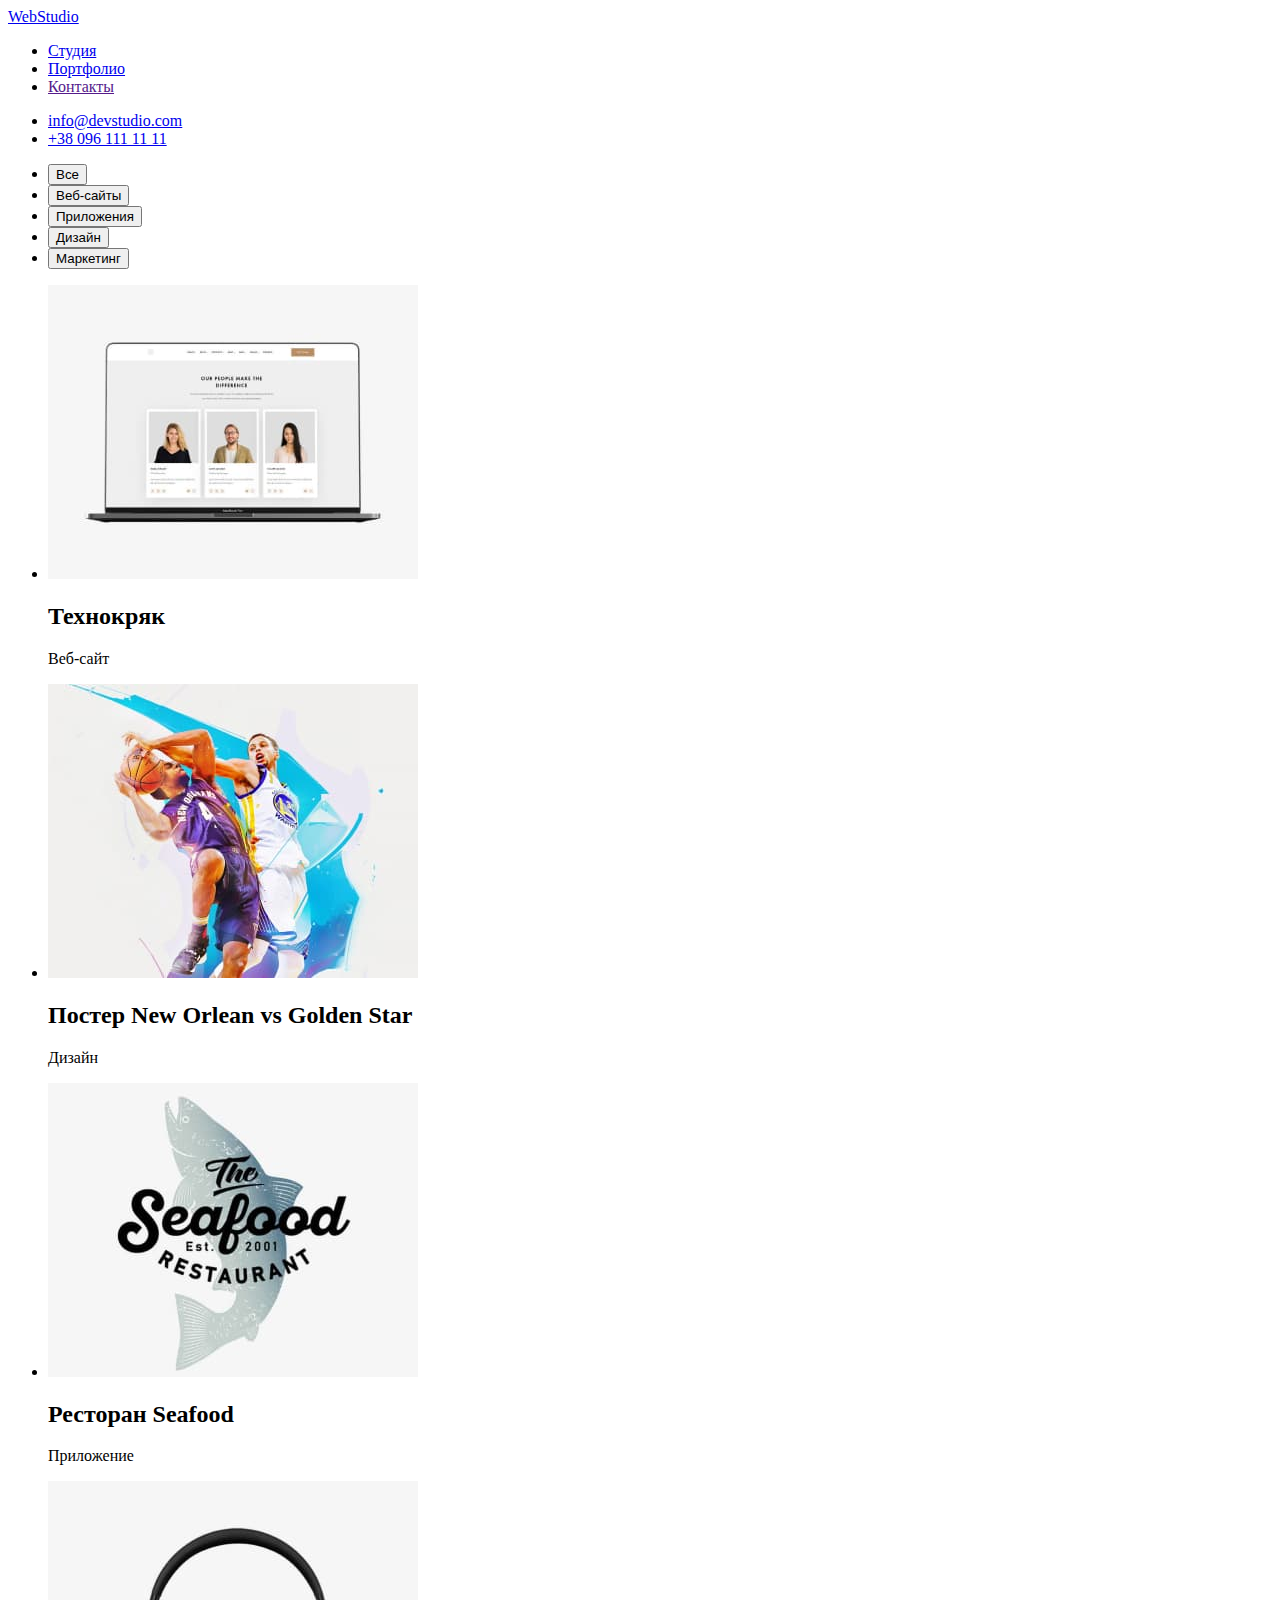
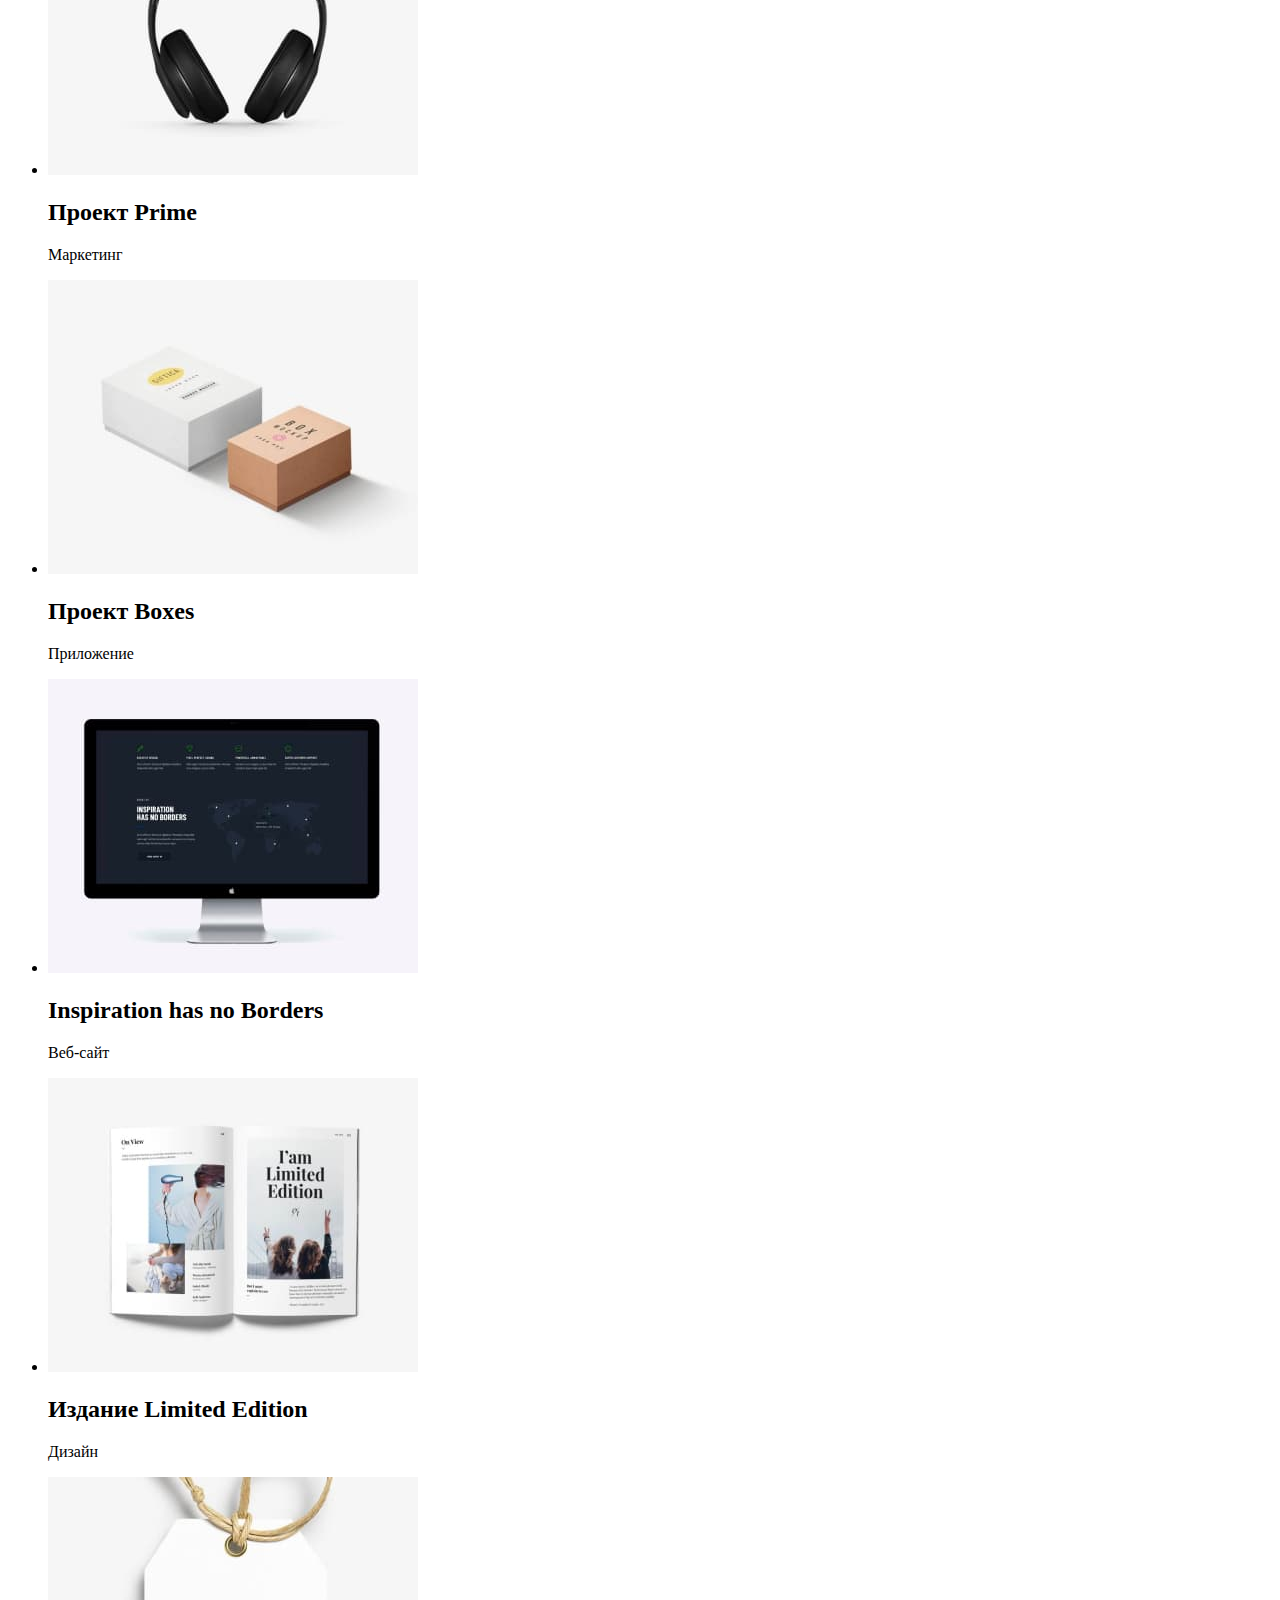
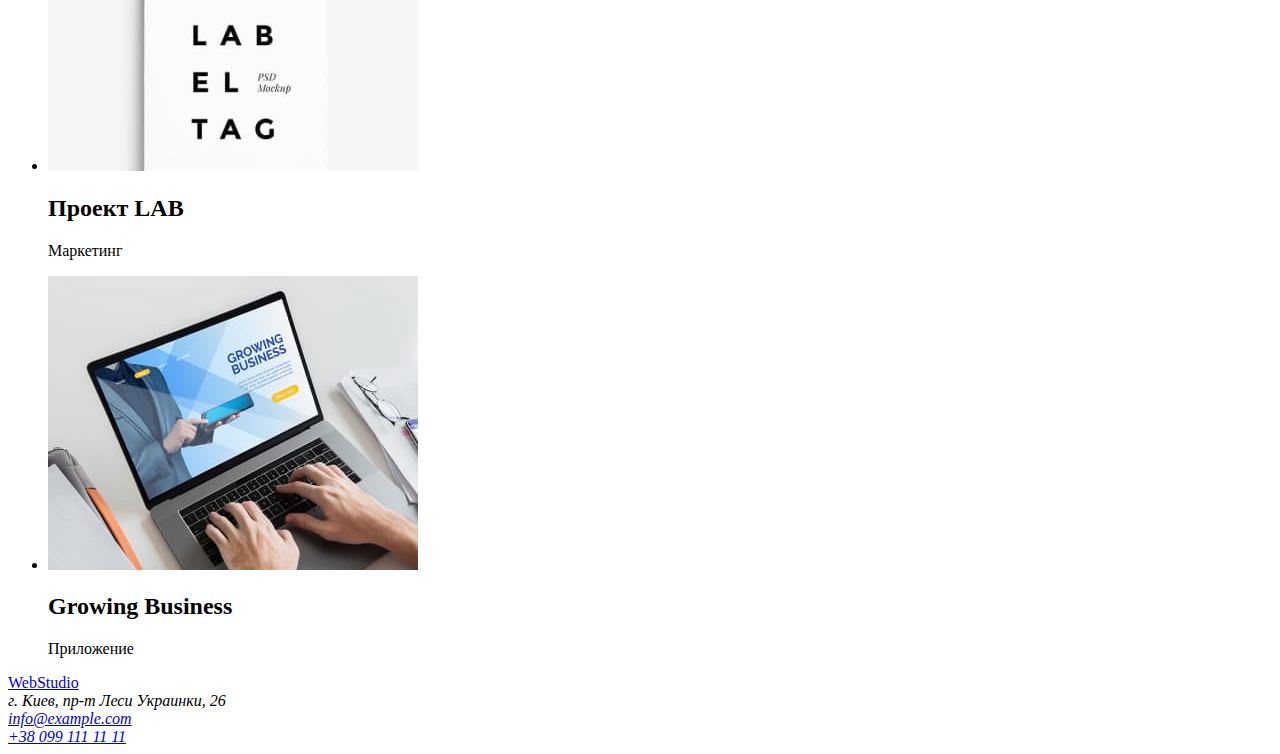
==== portfolio.html @ 01a1cd1b "Create portfolio.html" ====
<!DOCTYPE html>
<html lang="en">
<head>
    <meta charset="UTF-8">
    <meta http-equiv="X-UA-Compatible" content="IE=edge">
    <meta name="viewport" content="width=device-width, initial-scale=1.0">
    <title>Document</title>
</head>
<body>
    <!-- Хедер -->
    <header>
        <nav>
            <a href="./index.html" lang="en">WebStudio</a>
            <ul>
                <li><a href="./index.html">Студия</a></li>
                <li><a href="./portfolio.html">Портфолио</a></li>
                <li><a href="">Контакты</a></li>
            </ul>
        </nav>
        <ul>
            <li><a href="mailto:info@example.com" lang="en">info@devstudio.com</a></li>
            <li><a href="tel:+380991111111">+38 096 111 11 11</a></li>
        </ul>
    </header>
    <!-- мейн -->
    <main>
        <section>

            <h1 hidden>Варианты работ</h1>

            <ul>
                <li><button type="button">Все</button></li>
                <li><button type="button">Веб-сайты</button></li>
                <li><button type="button">Приложения</button></li>
                <li><button type="button">Дизайн</button></li>
                <li><button type="button">Маркетинг</button></li>
            </ul>

            <!-- таблица с вариантами работ -->

            <ul>
                <li>
                    <img src="./images/techkryak.jpg" alt="Ноутбук с этим открытым веб-сайтом">
                    <h2>Технокряк</h2>
                    <p>Веб-сайт</p>
                </li>
                <li>
                    <img src="./images/new-orlean.jpg" alt="постер с баскитболистами">
                    <h2>Постер New Orlean vs Golden Star</h2>
                    <p>Дизайн</p>
                </li>
                <li>
                    <img src="./images/seafood.jpg" alt="Логотип ресторана с рыбой">
                    <h2>Ресторан Seafood</h2>
                    <p>Приложение</p>
                </li>
                <li>
                    <img src="./images/prime.jpg" alt="Наушники">
                    <h2>Проект Prime</h2>
                    <p>Маркетинг</p>
                </li>
                <li>
                    <img src="./images/boxes.jpg" alt="Коробки">
                    <h2>Проект Boxes</h2>
                    <p>Приложение</p>
                </li>
                <li>
                    <img src="./images/no-borders.jpg" alt="Монитор с этим открытым веб-сайтом">
                    <h2>Inspiration has no Borders</h2>
                    <p>Веб-сайт</p>
                </li>
                <li>
                    <img src="./images/limited-edition.jpg" alt="Открытая книга">
                    <h2>Издание Limited Edition</h2>
                    <p>Дизайн</p>
                </li>
                <li>
                    <img src="./images/lab.jpg" alt="Товарная бирка с логотипом компании">
                    <h2>Проект LAB</h2>
                    <p>Маркетинг</p>
                </li>
                <li>
                    <img src="./images/growing-business.jpg" alt="Ноутбук с этим открытым приложением">
                    <h2>Growing Business</h2>
                    <p>Приложение</p>
                </li>
            </ul>

        </section>

    </main>
      
    <!--Футер-->

    <footer>
        <a href="./index.html" lang="en">WebStudio</a>

        <address>
            г. Киев, пр-т Леси Украинки, 26 <br> 
            <a href="mailto:info@example.com">info@example.com</a> <br>
            <a href="tel:+380991111111">+38 099 111 11 11</a>  
        </address>

    </footer>
</body>
</html>
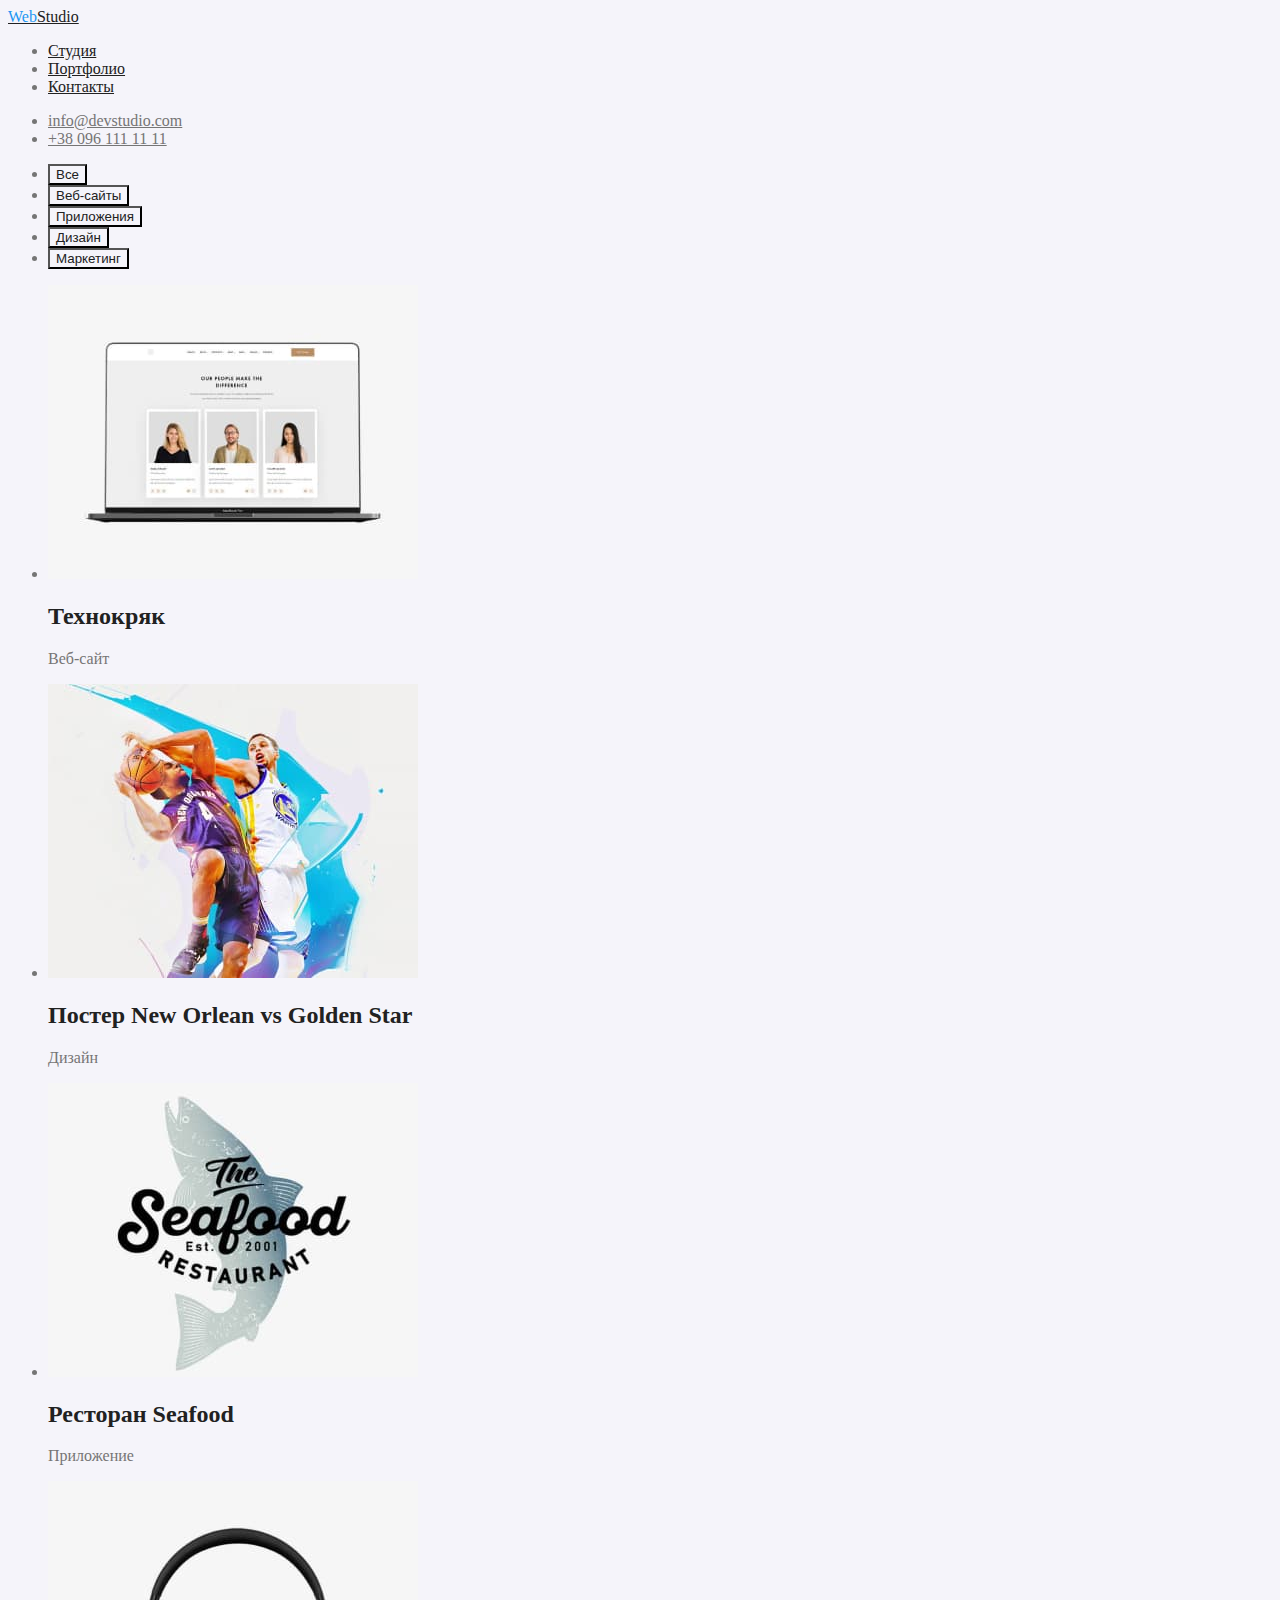
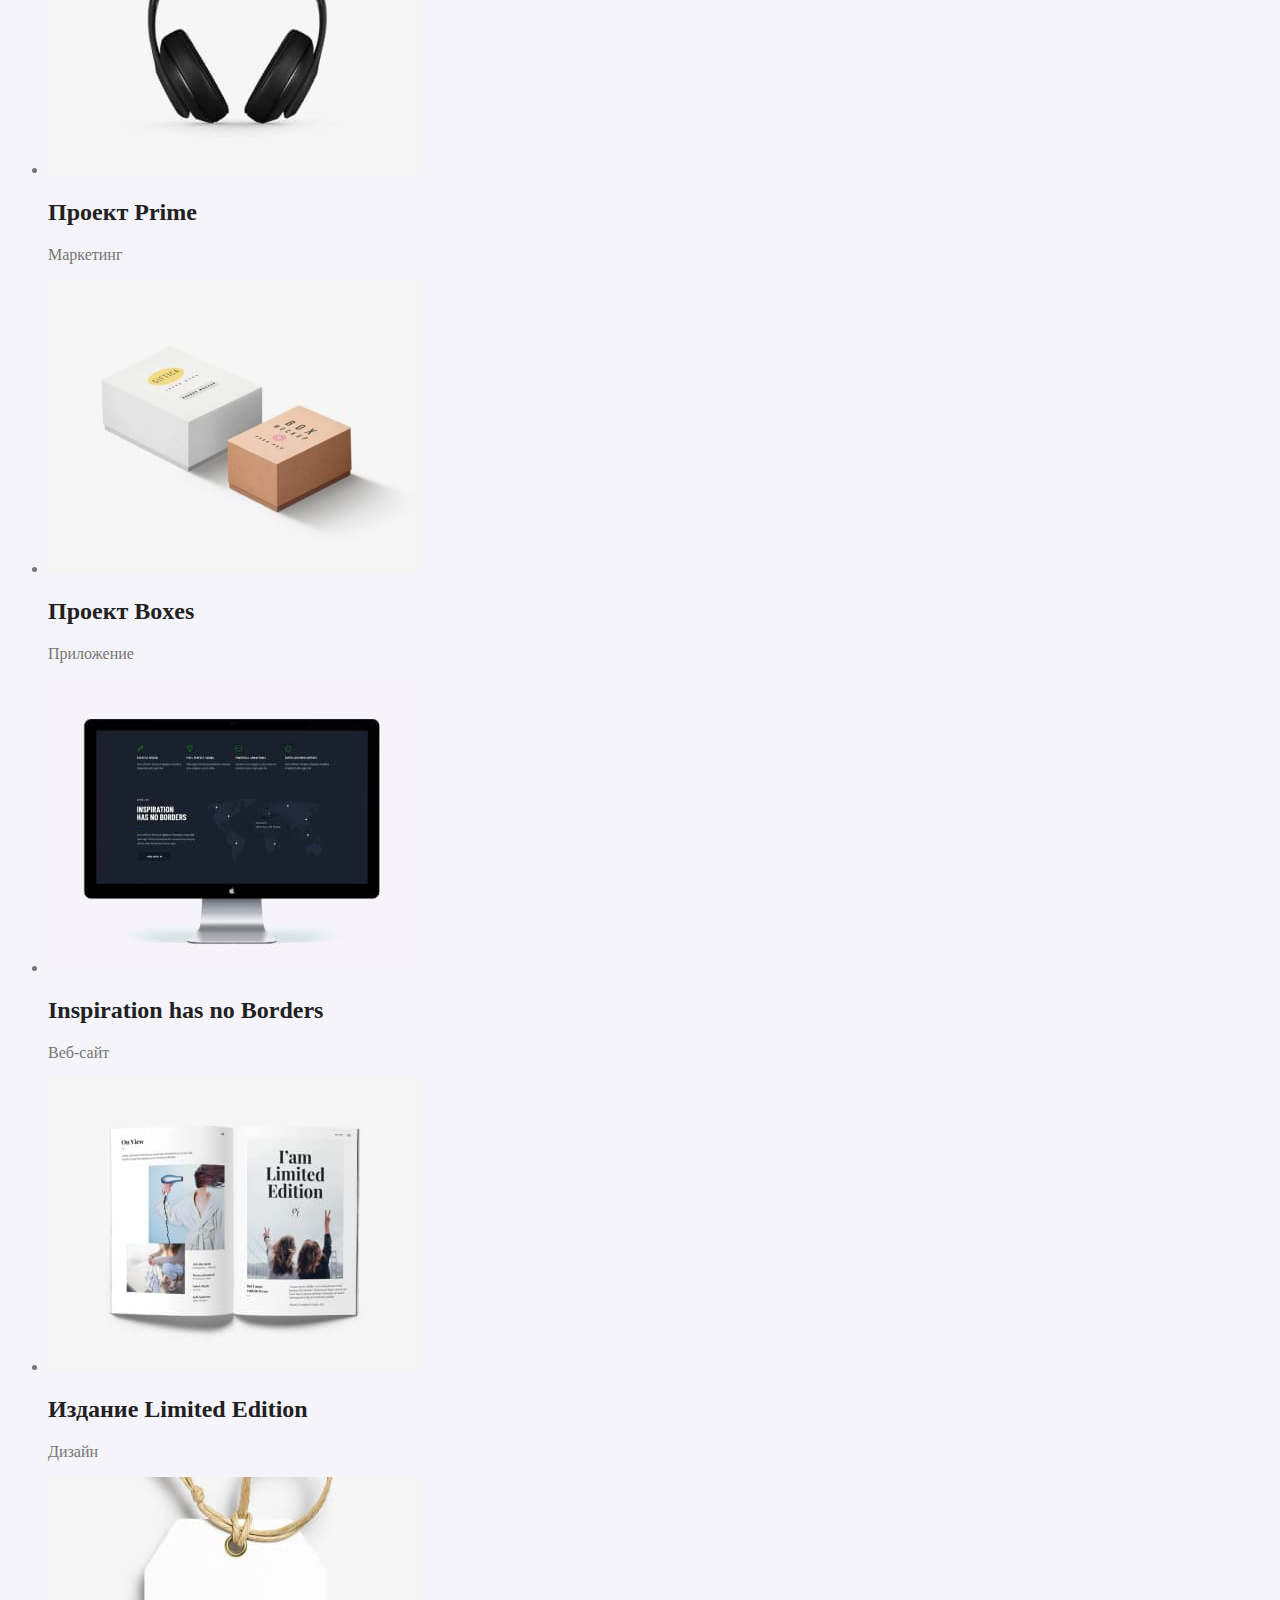
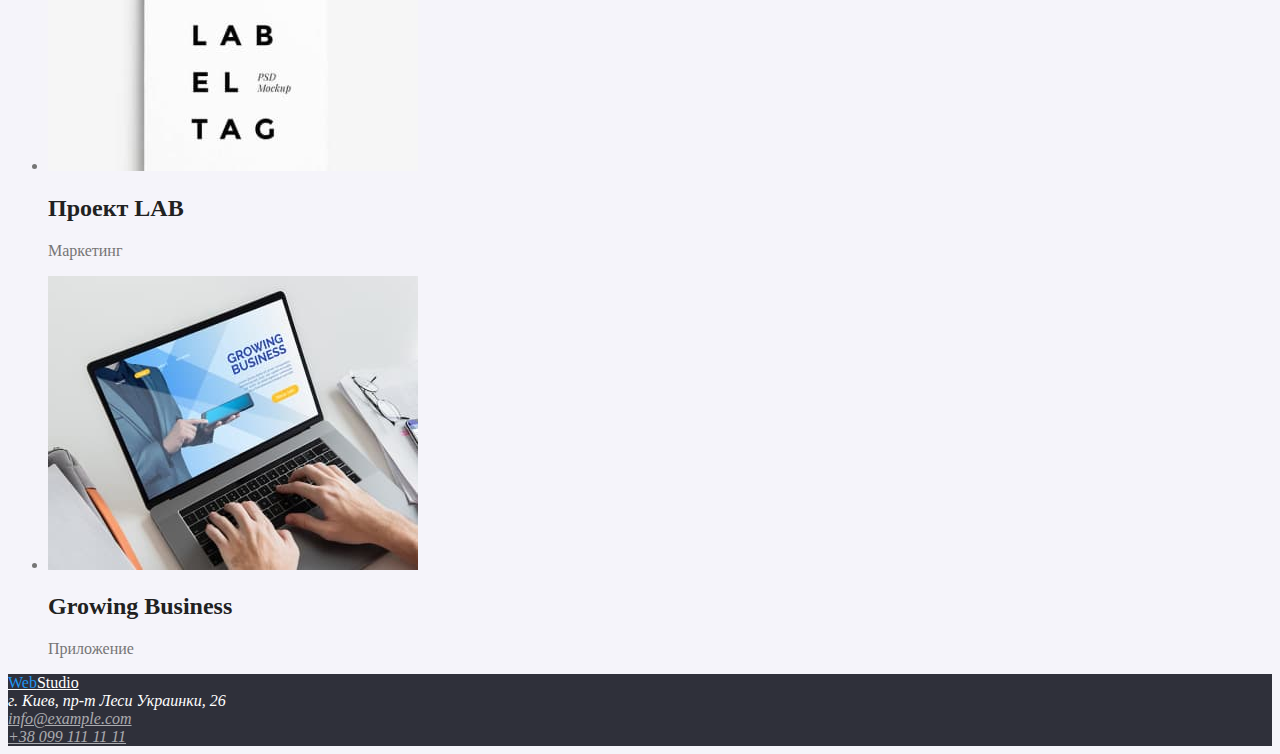
==== commit 8869cf97: "Update portfolio.html" ====
--- a/portfolio.html
+++ b/portfolio.html
@@ -5,26 +5,27 @@
     <meta http-equiv="X-UA-Compatible" content="IE=edge">
     <meta name="viewport" content="width=device-width, initial-scale=1.0">
     <title>Document</title>
+    <link rel="stylesheet" href="./css/styles.css">
 </head>
 <body>
     <!-- Хедер -->
     <header>
         <nav>
-            <a href="./index.html" lang="en">WebStudio</a>
-            <ul>
-                <li><a href="./index.html">Студия</a></li>
+            <a href="./index.html" lang="en" class="logo-header"><span>Web</span>Studio</a>
+            <ul class="nav-links">
+                <li><a href="./index.html" cla>Студия</a></li>
                 <li><a href="./portfolio.html">Портфолио</a></li>
                 <li><a href="">Контакты</a></li>
             </ul>
         </nav>
-        <ul>
+        <ul class="header-adress">
             <li><a href="mailto:info@example.com" lang="en">info@devstudio.com</a></li>
             <li><a href="tel:+380991111111">+38 096 111 11 11</a></li>
         </ul>
     </header>
     <!-- мейн -->
     <main>
-        <section>
+        <section class="portfolio">
 
             <h1 hidden>Варианты работ</h1>
 
@@ -40,47 +41,47 @@
 
             <ul>
                 <li>
-                    <img src="./images/techkryak.jpg" alt="Ноутбук с этим открытым веб-сайтом">
+                    <img src="./images/techkryak.jpg" alt="Ноутбук с этим открытым веб-сайтом" width="370">
                     <h2>Технокряк</h2>
                     <p>Веб-сайт</p>
                 </li>
                 <li>
-                    <img src="./images/new-orlean.jpg" alt="постер с баскитболистами">
+                    <img src="./images/new-orlean.jpg" alt="постер с баскитболистами" width="370">
                     <h2>Постер New Orlean vs Golden Star</h2>
                     <p>Дизайн</p>
                 </li>
                 <li>
-                    <img src="./images/seafood.jpg" alt="Логотип ресторана с рыбой">
+                    <img src="./images/seafood.jpg" alt="Логотип ресторана с рыбой" width="370">
                     <h2>Ресторан Seafood</h2>
                     <p>Приложение</p>
                 </li>
                 <li>
-                    <img src="./images/prime.jpg" alt="Наушники">
+                    <img src="./images/prime.jpg" alt="Наушники" width="370">
                     <h2>Проект Prime</h2>
                     <p>Маркетинг</p>
                 </li>
                 <li>
-                    <img src="./images/boxes.jpg" alt="Коробки">
+                    <img src="./images/boxes.jpg" alt="Коробки" width="370">
                     <h2>Проект Boxes</h2>
                     <p>Приложение</p>
                 </li>
                 <li>
-                    <img src="./images/no-borders.jpg" alt="Монитор с этим открытым веб-сайтом">
+                    <img src="./images/no-borders.jpg" alt="Монитор с этим открытым веб-сайтом" width="370">
                     <h2>Inspiration has no Borders</h2>
                     <p>Веб-сайт</p>
                 </li>
                 <li>
-                    <img src="./images/limited-edition.jpg" alt="Открытая книга">
+                    <img src="./images/limited-edition.jpg" alt="Открытая книга" width="370">
                     <h2>Издание Limited Edition</h2>
                     <p>Дизайн</p>
                 </li>
                 <li>
-                    <img src="./images/lab.jpg" alt="Товарная бирка с логотипом компании">
+                    <img src="./images/lab.jpg" alt="Товарная бирка с логотипом компании" width="370">
                     <h2>Проект LAB</h2>
                     <p>Маркетинг</p>
                 </li>
                 <li>
-                    <img src="./images/growing-business.jpg" alt="Ноутбук с этим открытым приложением">
+                    <img src="./images/growing-business.jpg" alt="Ноутбук с этим открытым приложением" width="370">
                     <h2>Growing Business</h2>
                     <p>Приложение</p>
                 </li>
@@ -92,15 +93,13 @@
       
     <!--Футер-->
 
-    <footer>
-        <a href="./index.html" lang="en">WebStudio</a>
-
-        <address>
-            г. Киев, пр-т Леси Украинки, 26 <br> 
+    <footer class="footer">
+        <a href="./index.html" lang="en" class="logo-footer"> <span>Web</span>Studio</a>
+        <address class="address">
+            г. Киев, пр-т Леси Украинки, 26 <br>
             <a href="mailto:info@example.com">info@example.com</a> <br>
-            <a href="tel:+380991111111">+38 099 111 11 11</a>  
+            <a href="tel:+380991111111">+38 099 111 11 11</a>
         </address>
-
     </footer>
 </body>
 </html>--- a/css/styles.css
+++ b/css/styles.css
@@ -0,0 +1,110 @@
+:root {
+  --accent-color: #2196f3;
+  --header-color: #212121;
+  --white-text-color: #ffffff;
+}
+body {
+  background-color: #f5f4fa;
+  color: #757575;
+}
+
+.logo-header > span {
+  color: #2196f3;
+}
+
+nav a {
+  color: #212121;
+}
+
+.nav-links a:hover,
+.nav-links a:focus {
+  color: var(--accent-color);
+}
+
+.header-adress a {
+  color: #757575;
+}
+
+.header-adress a:hover,
+.header-adress a:focus {
+  color: var(--accent-color);
+}
+
+.order-service {
+  background-color: #2f303a;
+  color: var(--white-text-color);
+}
+
+.order-service > .button {
+  background-color: #2196f3;
+  color: var(--white-text-color);
+  cursor: pointer;
+}
+
+.features h3 {
+  color: var(--header-color);
+}
+
+.activities > h2 {
+  color: var(--header-color);
+}
+
+.team > h2 {
+  color: var(--header-color);
+}
+.team h3 {
+  color: var(--header-color);
+}
+
+.footer {
+  background-color: #2f303a;
+}
+
+.footer > .logo-footer {
+  color: var(--white-text-color);
+}
+.footer span {
+  color: var(--accent-color);
+}
+
+.address {
+  color: var(--white-text-color);
+}
+
+.address > a {
+  color: rgba(255, 255, 255, 0.6);
+}
+
+.address > a:hover,
+.address > a:focus {
+  color: var(--accent-color);
+}
+
+.portfolio button {
+  background-color: #f5f4fa;
+  color: #212121;
+}
+
+.portfolio button:hover,
+.portfolio button:focus,
+.portfolio button:active {
+  background-color: #2196f3;
+  color: var(--white-text-color);
+}
+
+.portfolio h2 {
+  color: var(--header-color);
+}
+/* основной цвет текста color: #212121; */
+
+/* вторичный цвет текста color: #757575; */
+
+/* прозрачный цает в адресе color: rgba(255, 255, 255, 0.6); */
+
+/* белый цвет текста color: #FFFFFF; */
+
+/* задний фон футера и героя background: #2F303A; */
+
+/* задний фон всей страницы background: #F5F4FA;*/
+
+/* акцент background: #2196F3; */
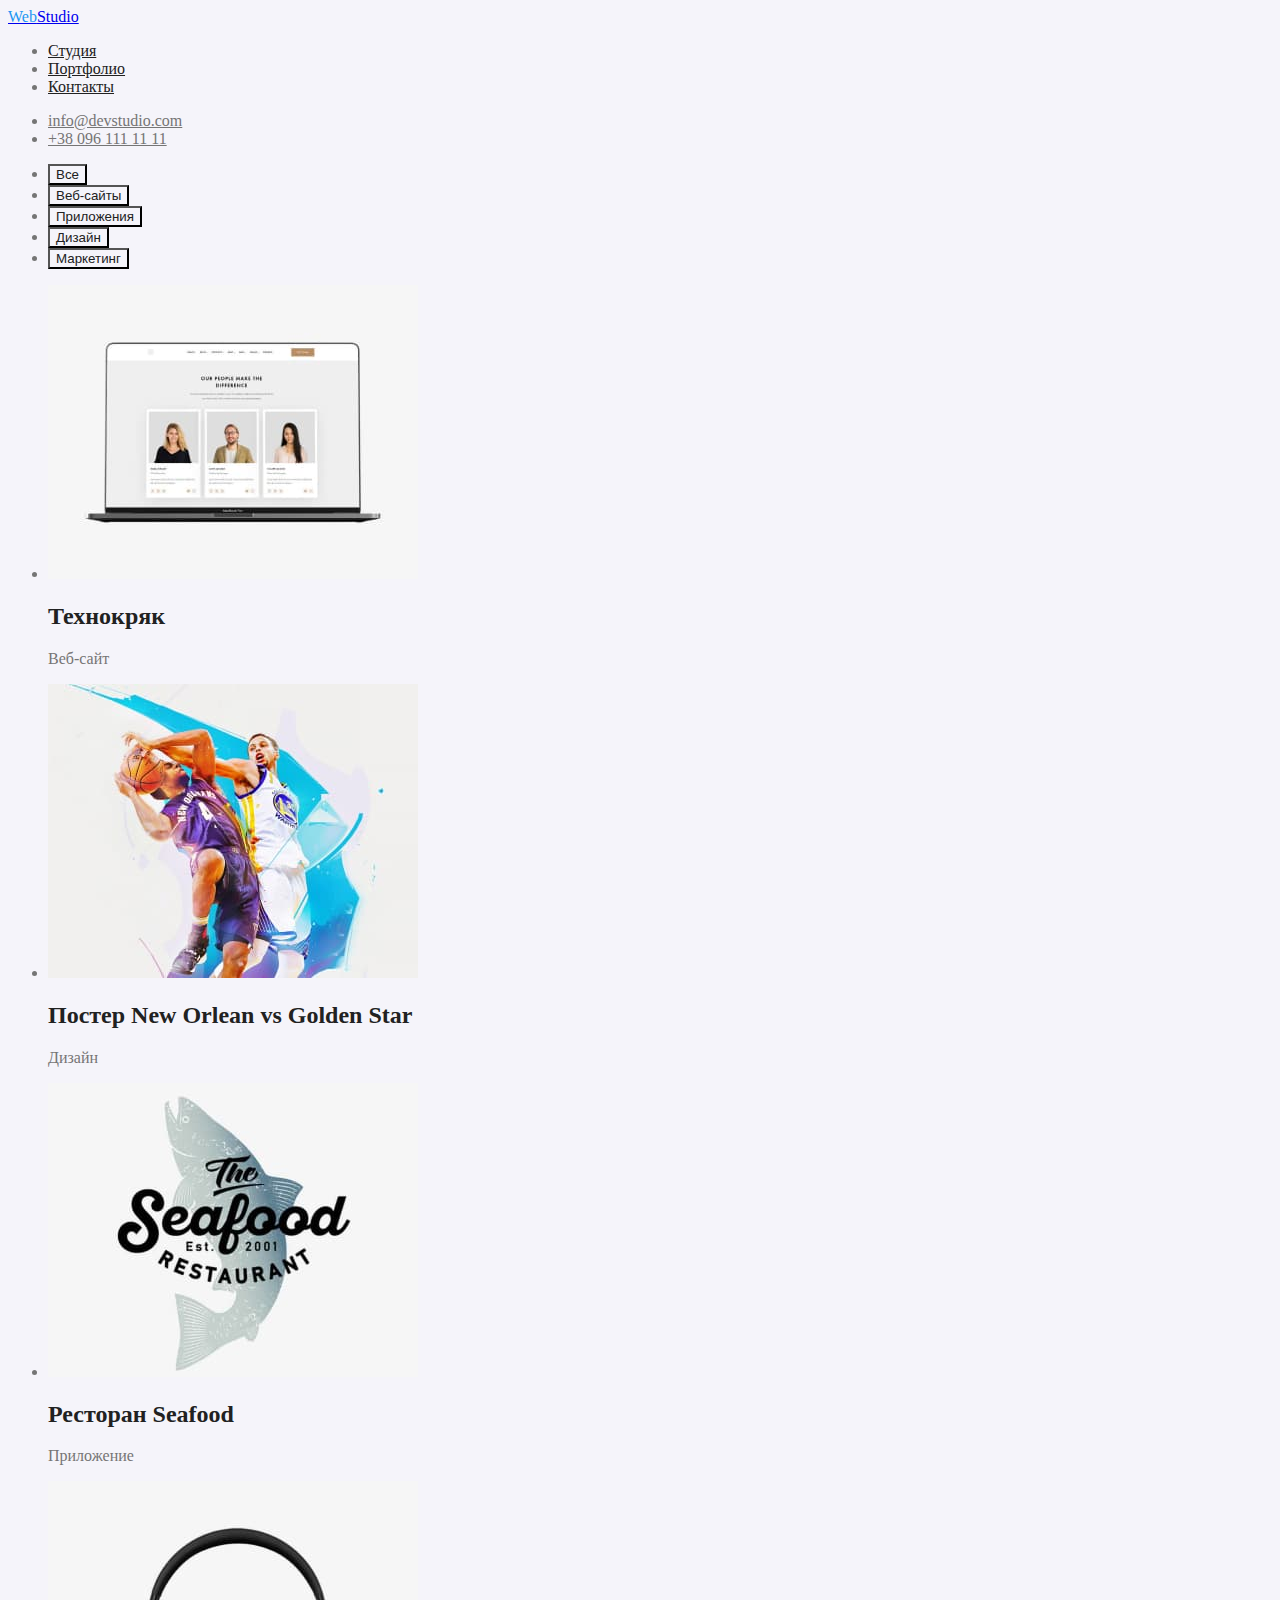
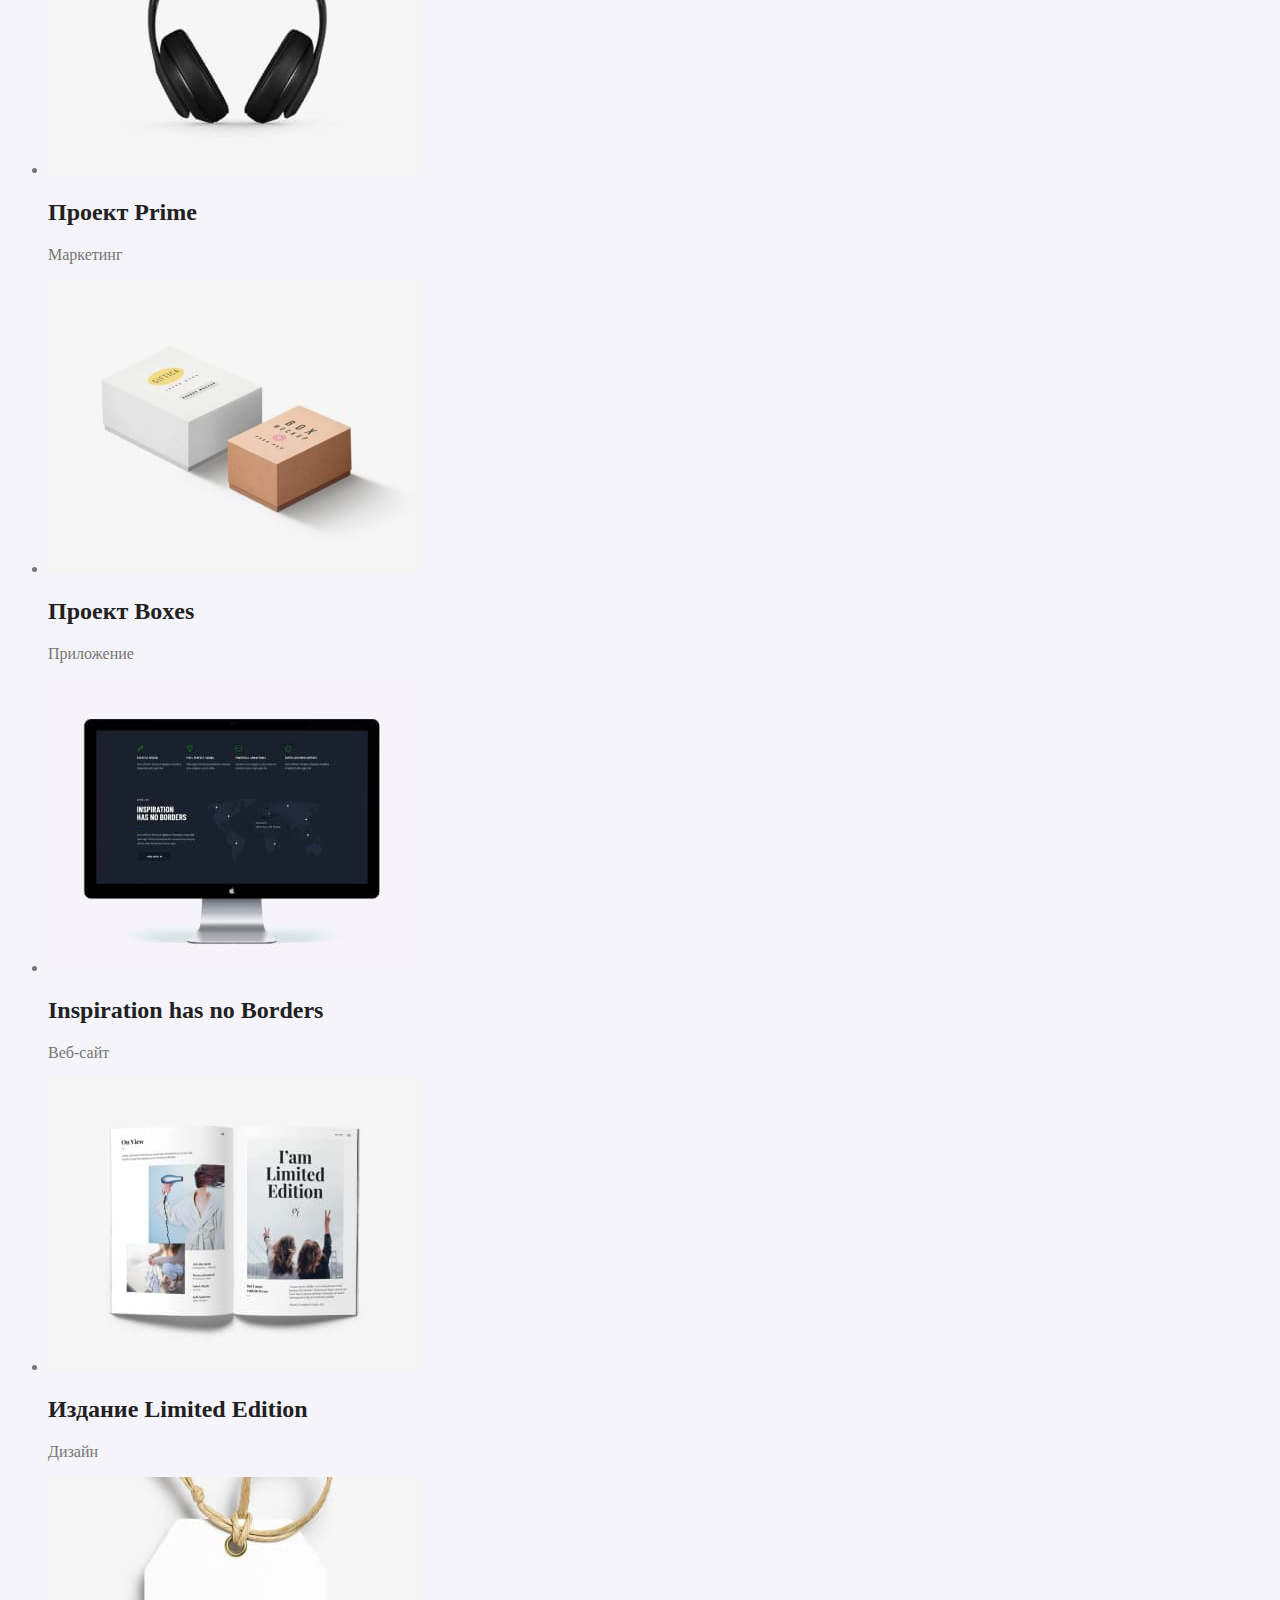
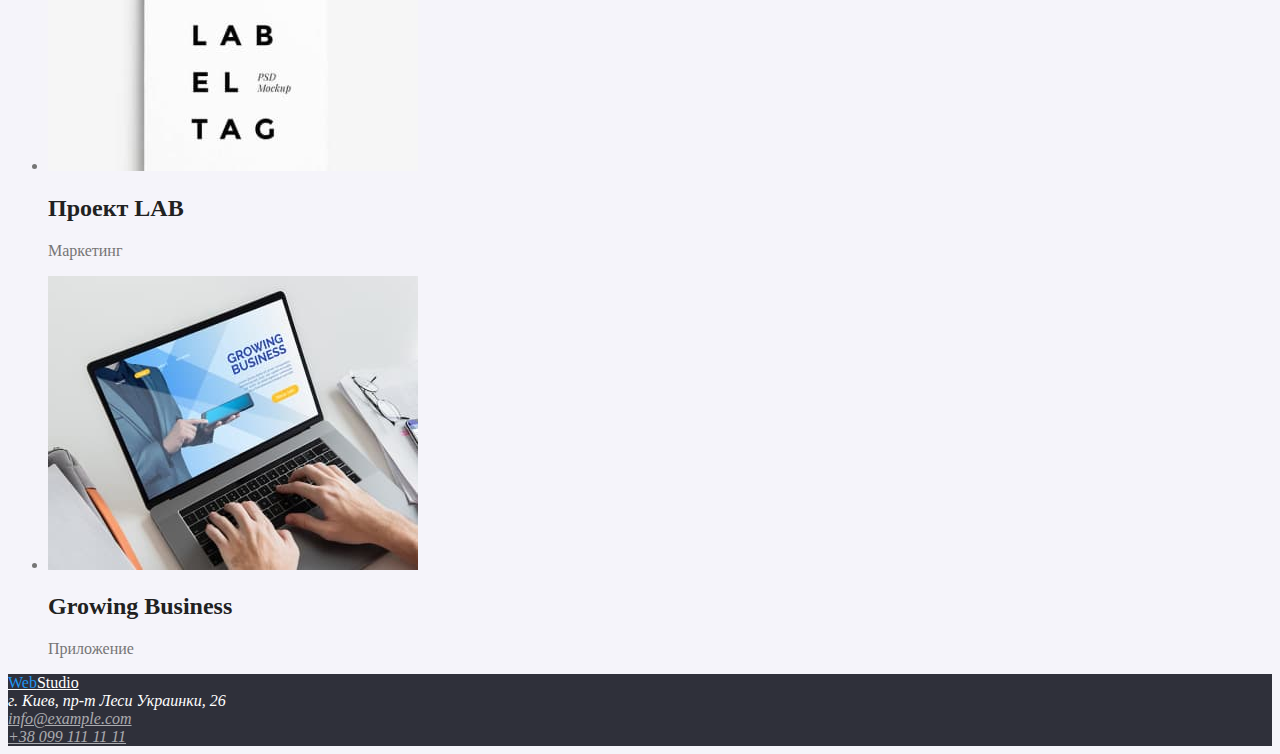
==== commit 7cdd90bd: "Update portfolio.html" ====
--- a/portfolio.html
+++ b/portfolio.html
@@ -8,33 +8,37 @@
     <link rel="stylesheet" href="./css/styles.css">
 </head>
 <body>
+
     <!-- Хедер -->
+
     <header>
         <nav>
-            <a href="./index.html" lang="en" class="logo-header"><span>Web</span>Studio</a>
+            <a href="./index.html" lang="en" class="logo-header"><span class="logo-header-front">Web</span>Studio</a>
             <ul class="nav-links">
-                <li><a href="./index.html" cla>Студия</a></li>
-                <li><a href="./portfolio.html">Портфолио</a></li>
-                <li><a href="">Контакты</a></li>
+                <li><a href="./index.html" class="nav-links-link">Студия</a></li>
+                <li><a href="./portfolio.html" class="nav-links-link">Портфолио</a></li>
+                <li><a href="" class="nav-links-link">Контакты</a></li>
             </ul>
         </nav>
         <ul class="header-adress">
-            <li><a href="mailto:info@example.com" lang="en">info@devstudio.com</a></li>
-            <li><a href="tel:+380991111111">+38 096 111 11 11</a></li>
+            <li><a href="mailto:info@example.com" lang="en" class="header-adress-link">info@devstudio.com</a></li>
+            <li><a href="tel:+380991111111" class="header-adress-link">+38 096 111 11 11</a></li>
         </ul>
     </header>
+
     <!-- мейн -->
+
     <main>
         <section class="portfolio">
 
             <h1 hidden>Варианты работ</h1>
 
             <ul>
-                <li><button type="button">Все</button></li>
-                <li><button type="button">Веб-сайты</button></li>
-                <li><button type="button">Приложения</button></li>
-                <li><button type="button">Дизайн</button></li>
-                <li><button type="button">Маркетинг</button></li>
+                <li><button type="button" class="portfolio-button">Все</button></li>
+                <li><button type="button" class="portfolio-button">Веб-сайты</button></li>
+                <li><button type="button" class="portfolio-button">Приложения</button></li>
+                <li><button type="button" class="portfolio-button">Дизайн</button></li>
+                <li><button type="button" class="portfolio-button">Маркетинг</button></li>
             </ul>
 
             <!-- таблица с вариантами работ -->
@@ -42,47 +46,47 @@
             <ul>
                 <li>
                     <img src="./images/techkryak.jpg" alt="Ноутбук с этим открытым веб-сайтом" width="370">
-                    <h2>Технокряк</h2>
+                    <h2 class="portfolio-title">Технокряк</h2>
                     <p>Веб-сайт</p>
                 </li>
                 <li>
                     <img src="./images/new-orlean.jpg" alt="постер с баскитболистами" width="370">
-                    <h2>Постер New Orlean vs Golden Star</h2>
+                    <h2 class="portfolio-title">Постер New Orlean vs Golden Star</h2>
                     <p>Дизайн</p>
                 </li>
                 <li>
                     <img src="./images/seafood.jpg" alt="Логотип ресторана с рыбой" width="370">
-                    <h2>Ресторан Seafood</h2>
+                    <h2 class="portfolio-title">Ресторан Seafood</h2>
                     <p>Приложение</p>
                 </li>
                 <li>
                     <img src="./images/prime.jpg" alt="Наушники" width="370">
-                    <h2>Проект Prime</h2>
+                    <h2 class="portfolio-title">Проект Prime</h2>
                     <p>Маркетинг</p>
                 </li>
                 <li>
                     <img src="./images/boxes.jpg" alt="Коробки" width="370">
-                    <h2>Проект Boxes</h2>
+                    <h2 class="portfolio-title">Проект Boxes</h2>
                     <p>Приложение</p>
                 </li>
                 <li>
                     <img src="./images/no-borders.jpg" alt="Монитор с этим открытым веб-сайтом" width="370">
-                    <h2>Inspiration has no Borders</h2>
+                    <h2 class="portfolio-title">Inspiration has no Borders</h2>
                     <p>Веб-сайт</p>
                 </li>
                 <li>
                     <img src="./images/limited-edition.jpg" alt="Открытая книга" width="370">
-                    <h2>Издание Limited Edition</h2>
+                    <h2 class="portfolio-title">Издание Limited Edition</h2>
                     <p>Дизайн</p>
                 </li>
                 <li>
                     <img src="./images/lab.jpg" alt="Товарная бирка с логотипом компании" width="370">
-                    <h2>Проект LAB</h2>
+                    <h2 class="portfolio-title">Проект LAB</h2>
                     <p>Маркетинг</p>
                 </li>
                 <li>
                     <img src="./images/growing-business.jpg" alt="Ноутбук с этим открытым приложением" width="370">
-                    <h2>Growing Business</h2>
+                    <h2 class="portfolio-title">Growing Business</h2>
                     <p>Приложение</p>
                 </li>
             </ul>
@@ -94,11 +98,11 @@
     <!--Футер-->
 
     <footer class="footer">
-        <a href="./index.html" lang="en" class="logo-footer"> <span>Web</span>Studio</a>
+        <a href="./index.html" lang="en" class="logo-footer"> <span class="logo-footer-front">Web</span>Studio</a>
         <address class="address">
             г. Киев, пр-т Леси Украинки, 26 <br>
-            <a href="mailto:info@example.com">info@example.com</a> <br>
-            <a href="tel:+380991111111">+38 099 111 11 11</a>
+            <a href="mailto:info@example.com" class="address-link">info@example.com</a> <br>
+            <a href="tel:+380991111111" class="address-link">+38 099 111 11 11</a>
         </address>
     </footer>
 </body>
--- a/css/styles.css
+++ b/css/styles.css
@@ -8,25 +8,25 @@
   color: #757575;
 }
 
-.logo-header > span {
+.logo-header > .logo-header-front {
   color: #2196f3;
 }
 
-nav a {
+.nav-links .nav-links-link {
   color: #212121;
 }
 
-.nav-links a:hover,
-.nav-links a:focus {
+.nav-links .nav-links-link:hover,
+.nav-links .nav-links-link:focus {
   color: var(--accent-color);
 }
 
-.header-adress a {
+.header-adress .header-adress-link {
   color: #757575;
 }
 
-.header-adress a:hover,
-.header-adress a:focus {
+.header-adress .header-adress-link:hover,
+.header-adress .header-adress-link:focus {
   color: var(--accent-color);
 }
 
@@ -35,24 +35,24 @@
   color: var(--white-text-color);
 }
 
-.order-service > .button {
+.order-service > .order-service-button {
   background-color: #2196f3;
   color: var(--white-text-color);
   cursor: pointer;
 }
 
-.features h3 {
+.features .features-title {
   color: var(--header-color);
 }
 
-.activities > h2 {
+.activities > .activities-title {
   color: var(--header-color);
 }
 
-.team > h2 {
+.team > .team-title {
   color: var(--header-color);
 }
-.team h3 {
+.team .team-subtitle {
   color: var(--header-color);
 }
 
@@ -63,7 +63,7 @@
 .footer > .logo-footer {
   color: var(--white-text-color);
 }
-.footer span {
+.footer .logo-footer-front {
   color: var(--accent-color);
 }
 
@@ -71,28 +71,28 @@
   color: var(--white-text-color);
 }
 
-.address > a {
+.address > .address-link {
   color: rgba(255, 255, 255, 0.6);
 }
 
-.address > a:hover,
-.address > a:focus {
+.address > .address-link:hover,
+.address > .address-link:focus {
   color: var(--accent-color);
 }
 
-.portfolio button {
+.portfolio .portfolio-button {
   background-color: #f5f4fa;
   color: #212121;
 }
 
-.portfolio button:hover,
-.portfolio button:focus,
-.portfolio button:active {
+.portfolio .portfolio-button:hover,
+.portfolio .portfolio-button:focus,
+.portfolio .portfolio-button:active {
   background-color: #2196f3;
   color: var(--white-text-color);
 }
 
-.portfolio h2 {
+.portfolio .portfolio-title {
   color: var(--header-color);
 }
 /* основной цвет текста color: #212121; */
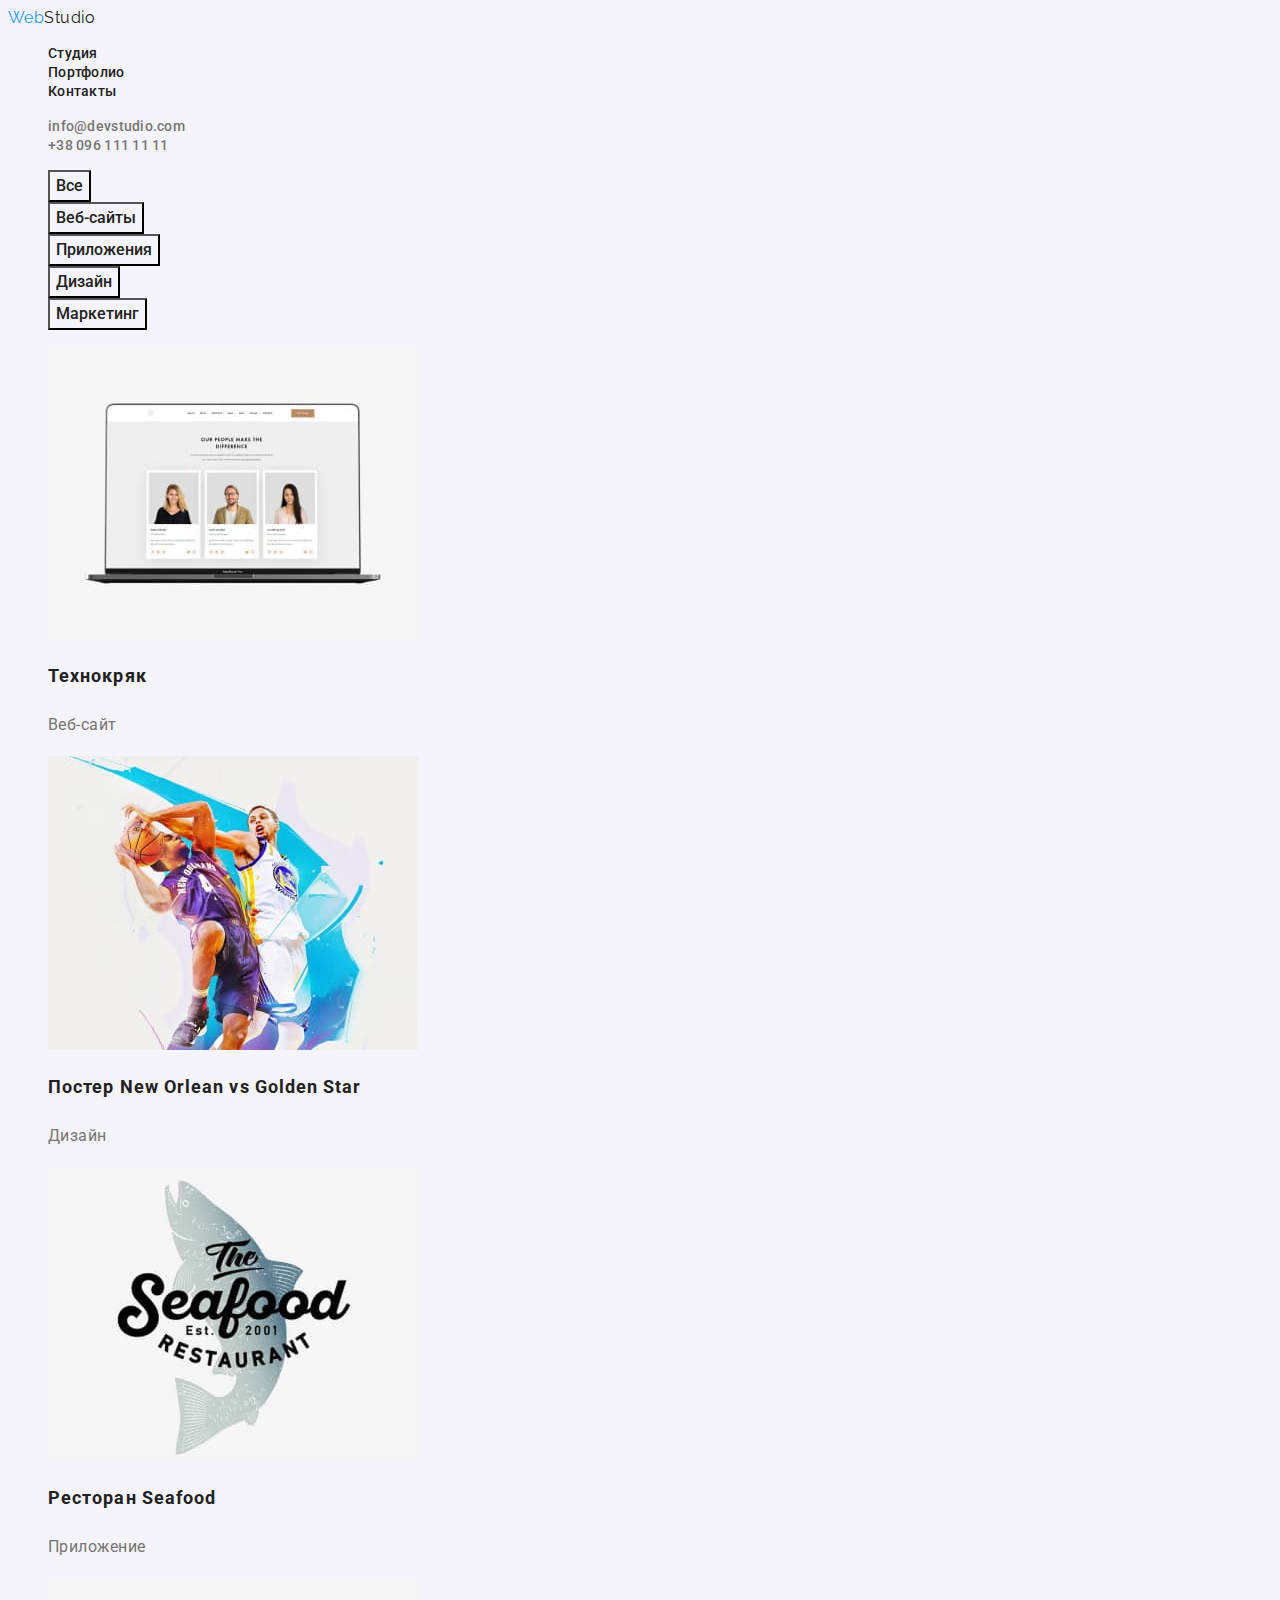
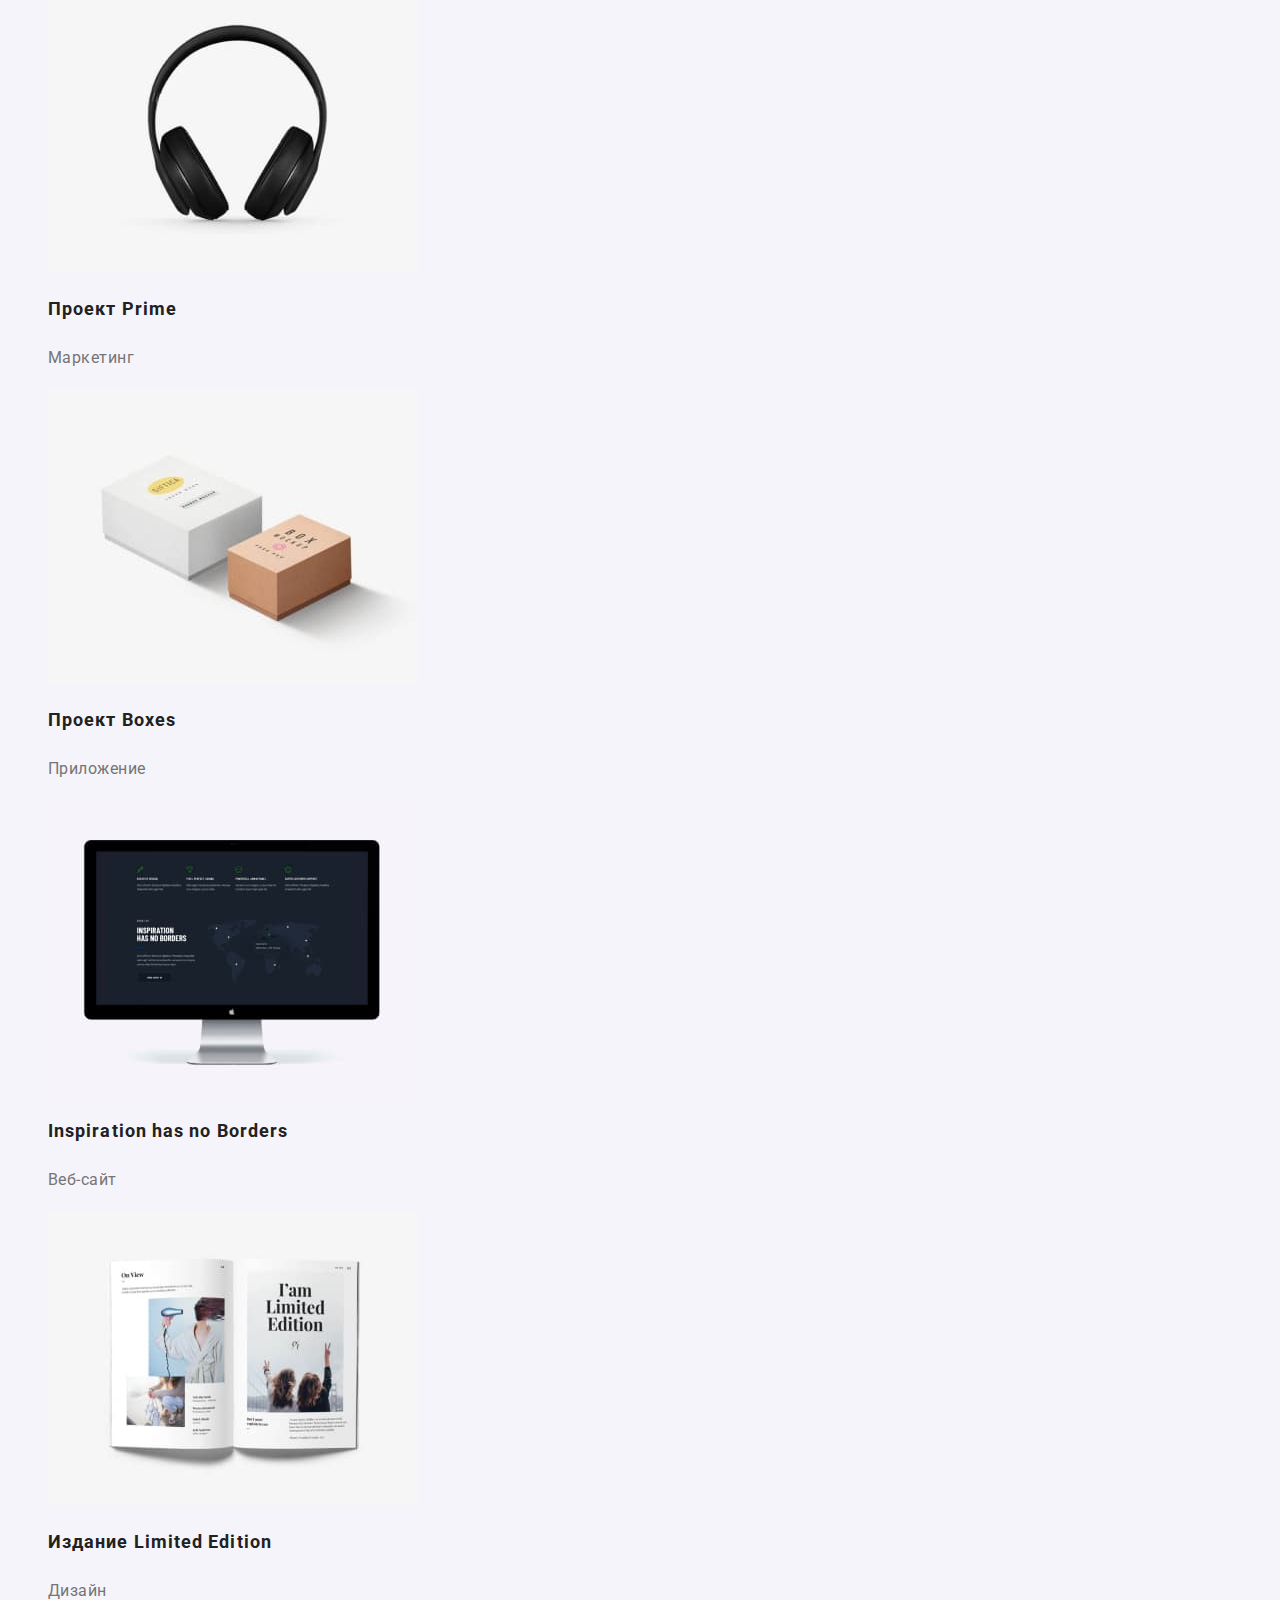
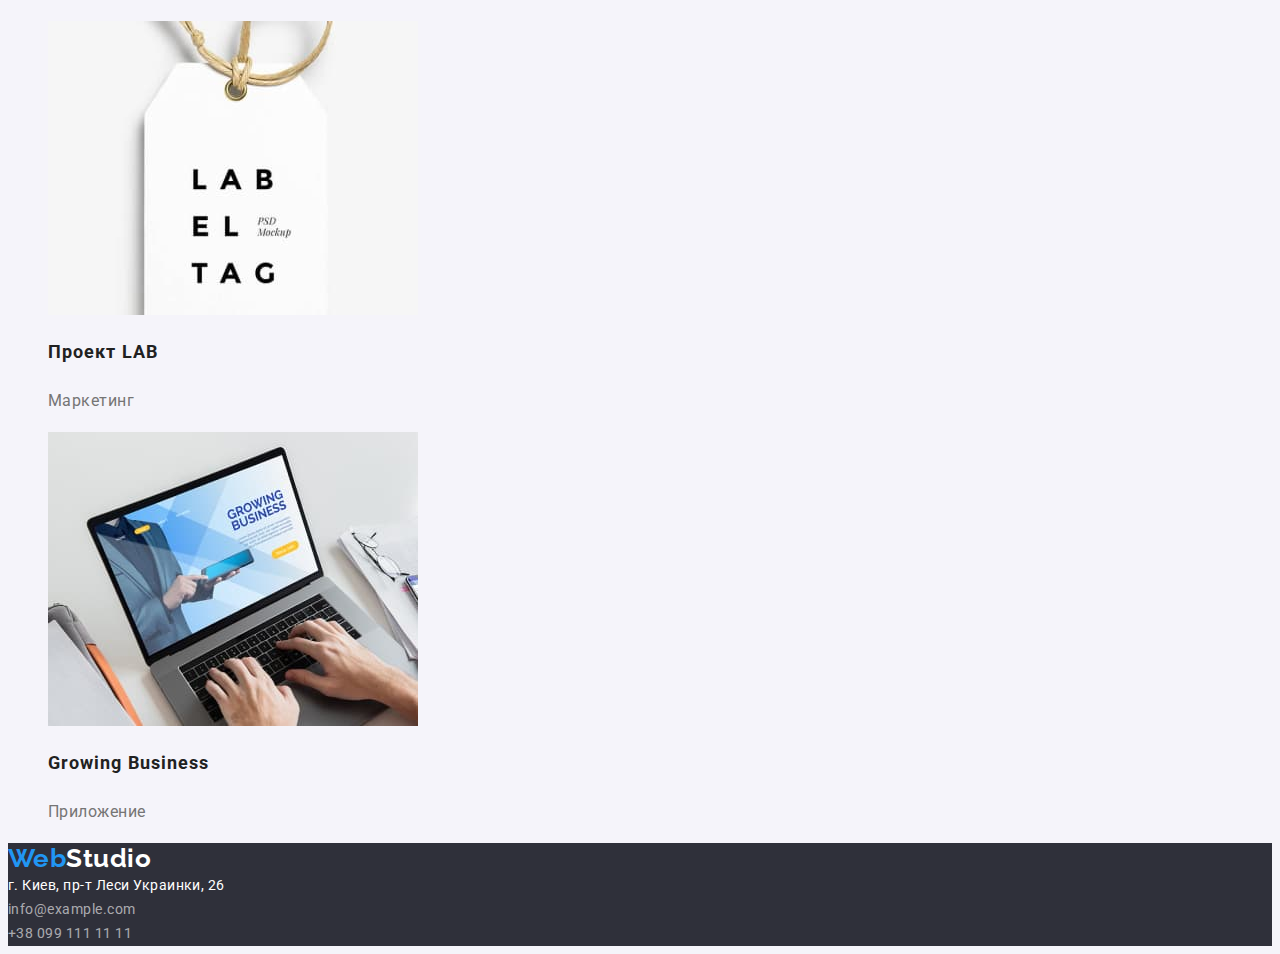
==== commit 426b0792: "Update portfolio.html" ====
--- a/portfolio.html
+++ b/portfolio.html
@@ -5,6 +5,9 @@
     <meta http-equiv="X-UA-Compatible" content="IE=edge">
     <meta name="viewport" content="width=device-width, initial-scale=1.0">
     <title>Document</title>
+
+    <link href="https://fonts.googleapis.com/css2?family=Raleway:wght@700&family=Roboto:wght@400;500;700;900&display=swap"
+        rel="stylesheet">
     <link rel="stylesheet" href="./css/styles.css">
 </head>
 <body>
@@ -33,7 +36,7 @@
 
             <h1 hidden>Варианты работ</h1>
 
-            <ul>
+            <ul class="portfolio-button-list">
                 <li><button type="button" class="portfolio-button">Все</button></li>
                 <li><button type="button" class="portfolio-button">Веб-сайты</button></li>
                 <li><button type="button" class="portfolio-button">Приложения</button></li>
@@ -43,51 +46,51 @@
 
             <!-- таблица с вариантами работ -->
 
-            <ul>
+            <ul class="portfolio-list">
                 <li>
                     <img src="./images/techkryak.jpg" alt="Ноутбук с этим открытым веб-сайтом" width="370">
                     <h2 class="portfolio-title">Технокряк</h2>
-                    <p>Веб-сайт</p>
+                    <p class="portfolio-text">Веб-сайт</p>
                 </li>
                 <li>
                     <img src="./images/new-orlean.jpg" alt="постер с баскитболистами" width="370">
                     <h2 class="portfolio-title">Постер New Orlean vs Golden Star</h2>
-                    <p>Дизайн</p>
+                    <p class="portfolio-text">Дизайн</p>
                 </li>
                 <li>
                     <img src="./images/seafood.jpg" alt="Логотип ресторана с рыбой" width="370">
                     <h2 class="portfolio-title">Ресторан Seafood</h2>
-                    <p>Приложение</p>
+                    <p class="portfolio-text">Приложение</p>
                 </li>
                 <li>
                     <img src="./images/prime.jpg" alt="Наушники" width="370">
                     <h2 class="portfolio-title">Проект Prime</h2>
-                    <p>Маркетинг</p>
+                    <p class="portfolio-text">Маркетинг</p>
                 </li>
                 <li>
                     <img src="./images/boxes.jpg" alt="Коробки" width="370">
                     <h2 class="portfolio-title">Проект Boxes</h2>
-                    <p>Приложение</p>
+                    <p class="portfolio-text">Приложение</p>
                 </li>
                 <li>
                     <img src="./images/no-borders.jpg" alt="Монитор с этим открытым веб-сайтом" width="370">
                     <h2 class="portfolio-title">Inspiration has no Borders</h2>
-                    <p>Веб-сайт</p>
+                    <p class="portfolio-text">Веб-сайт</p>
                 </li>
                 <li>
                     <img src="./images/limited-edition.jpg" alt="Открытая книга" width="370">
                     <h2 class="portfolio-title">Издание Limited Edition</h2>
-                    <p>Дизайн</p>
+                    <p class="portfolio-text">Дизайн</p>
                 </li>
                 <li>
                     <img src="./images/lab.jpg" alt="Товарная бирка с логотипом компании" width="370">
                     <h2 class="portfolio-title">Проект LAB</h2>
-                    <p>Маркетинг</p>
+                    <p class="portfolio-text">Маркетинг</p>
                 </li>
                 <li>
                     <img src="./images/growing-business.jpg" alt="Ноутбук с этим открытым приложением" width="370">
                     <h2 class="portfolio-title">Growing Business</h2>
-                    <p>Приложение</p>
+                    <p class="portfolio-text">Приложение</p>
                 </li>
             </ul>
 
--- a/css/styles.css
+++ b/css/styles.css
@@ -6,14 +6,33 @@
 body {
   background-color: #f5f4fa;
   color: #757575;
+
+  font-family: Roboto, sans-serif;
+  letter-spacing: 0.03em;
+}
+
+.logo-header {
+  color: #212121;
+
+  text-decoration: none;
+  font-family: Raleway, sans-serif;
 }
 
 .logo-header > .logo-header-front {
   color: #2196f3;
 }
+.nav-links {
+  list-style-type: none;
+}
 
 .nav-links .nav-links-link {
   color: #212121;
+
+  text-decoration: none;
+  font-weight: 500;
+  font-size: 14px;
+  line-height: 1.14;
+  letter-spacing: 0.02em;
 }
 
 .nav-links .nav-links-link:hover,
@@ -21,8 +40,18 @@
   color: var(--accent-color);
 }
 
+.header-adress {
+  list-style-type: none;
+}
+
 .header-adress .header-adress-link {
   color: #757575;
+
+  text-decoration: none;
+  font-weight: 500;
+  font-size: 14px;
+  line-height: 1.14;
+  letter-spacing: 0.02em;
 }
 
 .header-adress .header-adress-link:hover,
@@ -35,25 +64,72 @@
   color: var(--white-text-color);
 }
 
+.order-service > .order-service-title {
+  font-weight: 900;
+  font-size: 44px;
+  line-height: 1.36;
+  text-align: center;
+  letter-spacing: 0.06em;
+  text-transform: uppercase;
+}
+
 .order-service > .order-service-button {
   background-color: #2196f3;
   color: var(--white-text-color);
   cursor: pointer;
+
+  font-family: inherit;
+  font-weight: 700;
+  font-size: 16px;
+  line-height: 1.87;
+  letter-spacing: 0.06em;
+}
+
+.features {
+  list-style-type: none;
 }
 
 .features .features-title {
   color: var(--header-color);
-}
-
-.activities > .activities-title {
-  color: var(--header-color);
-}
-
+
+  font-size: 14px;
+  line-height: 1.14;
+  text-transform: uppercase;
+}
+
+.features .features-text {
+  font-size: 14px;
+  line-height: 1.71;
+}
+
+.activities-images {
+  list-style-type: none;
+}
+
+.activities > .activities-title,
 .team > .team-title {
   color: var(--header-color);
-}
+
+  font-size: 36px;
+  line-height: 1.17;
+  text-align: center;
+}
+
+.team-list {
+  list-style-type: none;
+}
+
 .team .team-subtitle {
   color: var(--header-color);
+
+  font-weight: 500;
+  font-size: 16px;
+  line-height: 1.19;
+}
+
+.team .teaam-text {
+  font-size: 16px;
+  line-height: 1.19;
 }
 
 .footer {
@@ -62,6 +138,12 @@
 
 .footer > .logo-footer {
   color: var(--white-text-color);
+
+  text-decoration: none;
+  font-family: Raleway, sans-serif;
+  font-weight: 700;
+  font-size: 26px;
+  line-height: 1.19;
 }
 .footer .logo-footer-front {
   color: var(--accent-color);
@@ -69,31 +151,57 @@
 
 .address {
   color: var(--white-text-color);
+
+  font-style: normal;
+  font-weight: 400;
+  font-size: 14px;
+  line-height: 1.71;
 }
 
 .address > .address-link {
   color: rgba(255, 255, 255, 0.6);
+
+  text-decoration: none;
 }
 
 .address > .address-link:hover,
 .address > .address-link:focus {
   color: var(--accent-color);
+}
+
+.portfolio-button-list,
+.portfolio-list {
+  list-style-type: none;
 }
 
 .portfolio .portfolio-button {
   background-color: #f5f4fa;
   color: #212121;
+
+  font-family: inherit;
+  font-weight: 500;
+  font-size: 16px;
+  line-height: 1.62;
 }
 
 .portfolio .portfolio-button:hover,
-.portfolio .portfolio-button:focus,
-.portfolio .portfolio-button:active {
+.portfolio .portfolio-button:focus {
   background-color: #2196f3;
   color: var(--white-text-color);
+  cursor: pointer;
 }
 
 .portfolio .portfolio-title {
   color: var(--header-color);
+
+  font-size: 18px;
+  line-height: 2;
+  letter-spacing: 0.06em;
+}
+
+.portfolio .portfolio-text {
+  font-size: 16px;
+  line-height: 1.87;
 }
 /* основной цвет текста color: #212121; */
 
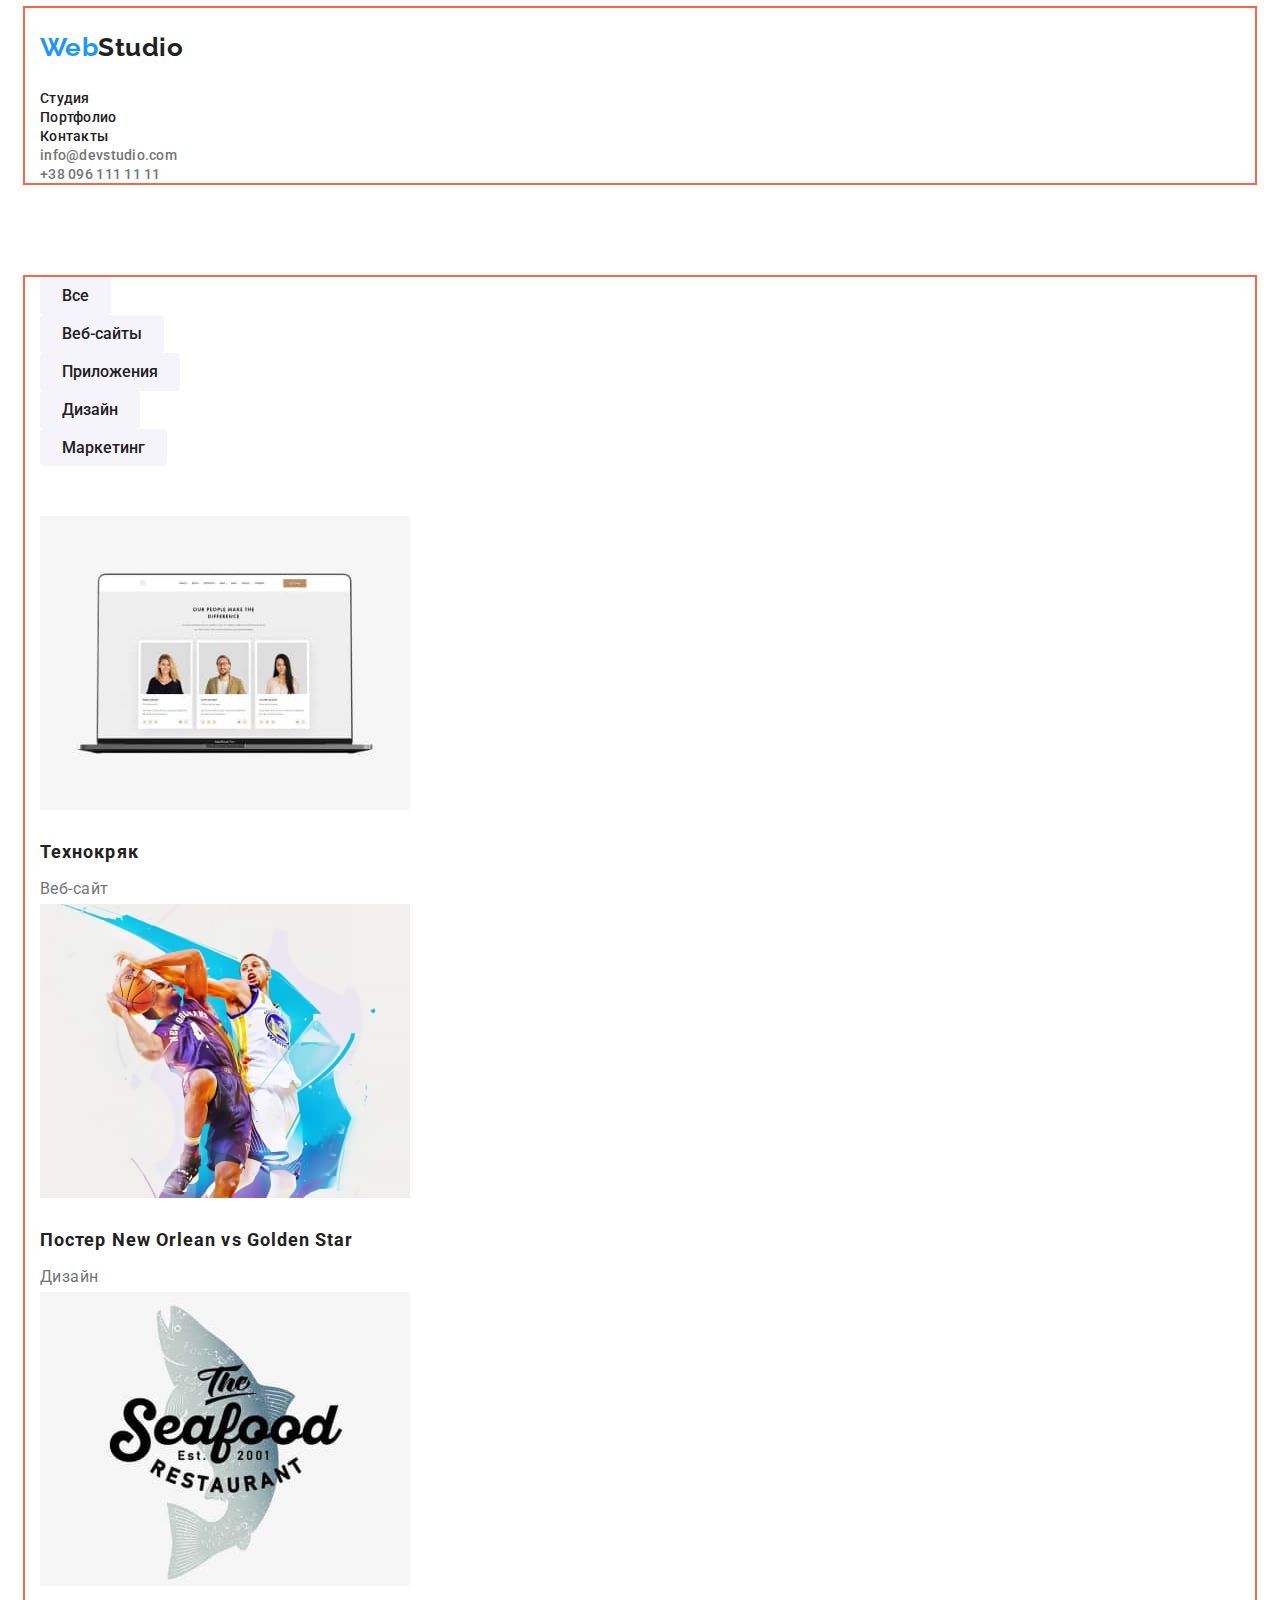
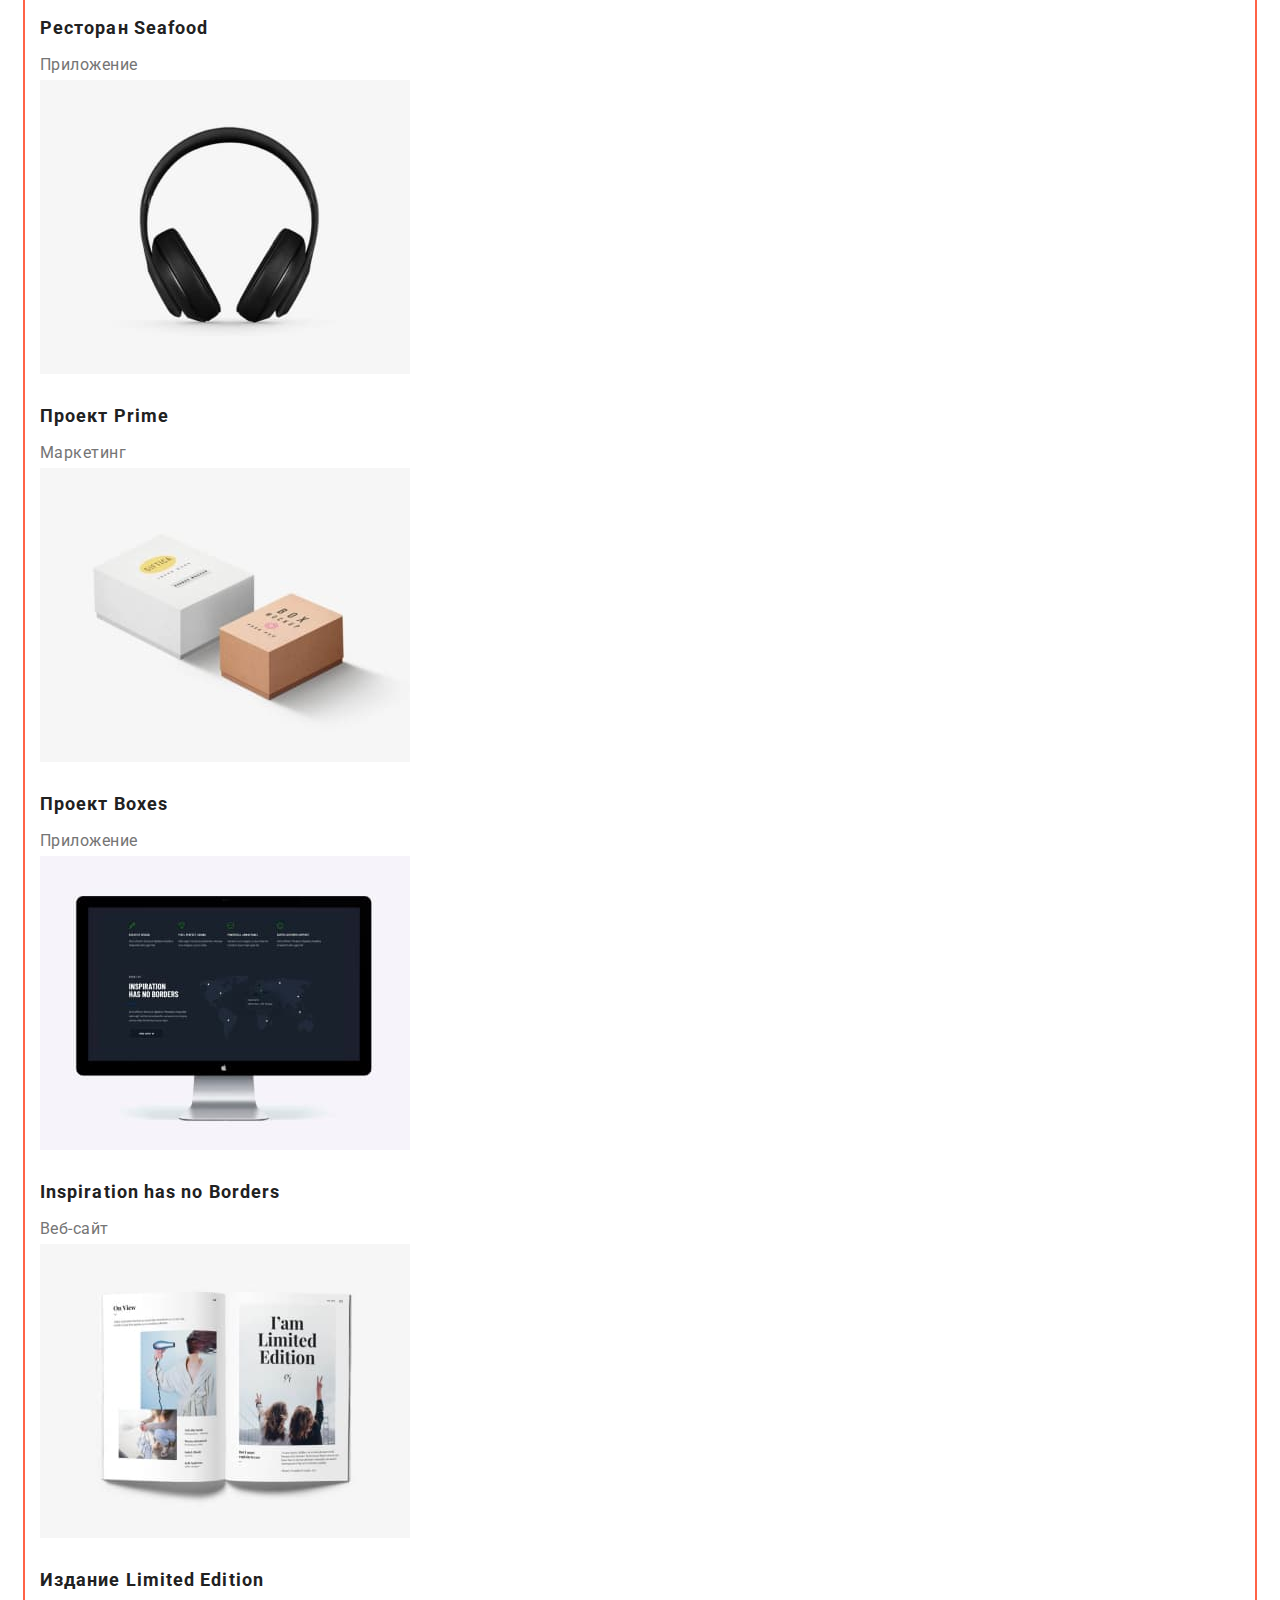
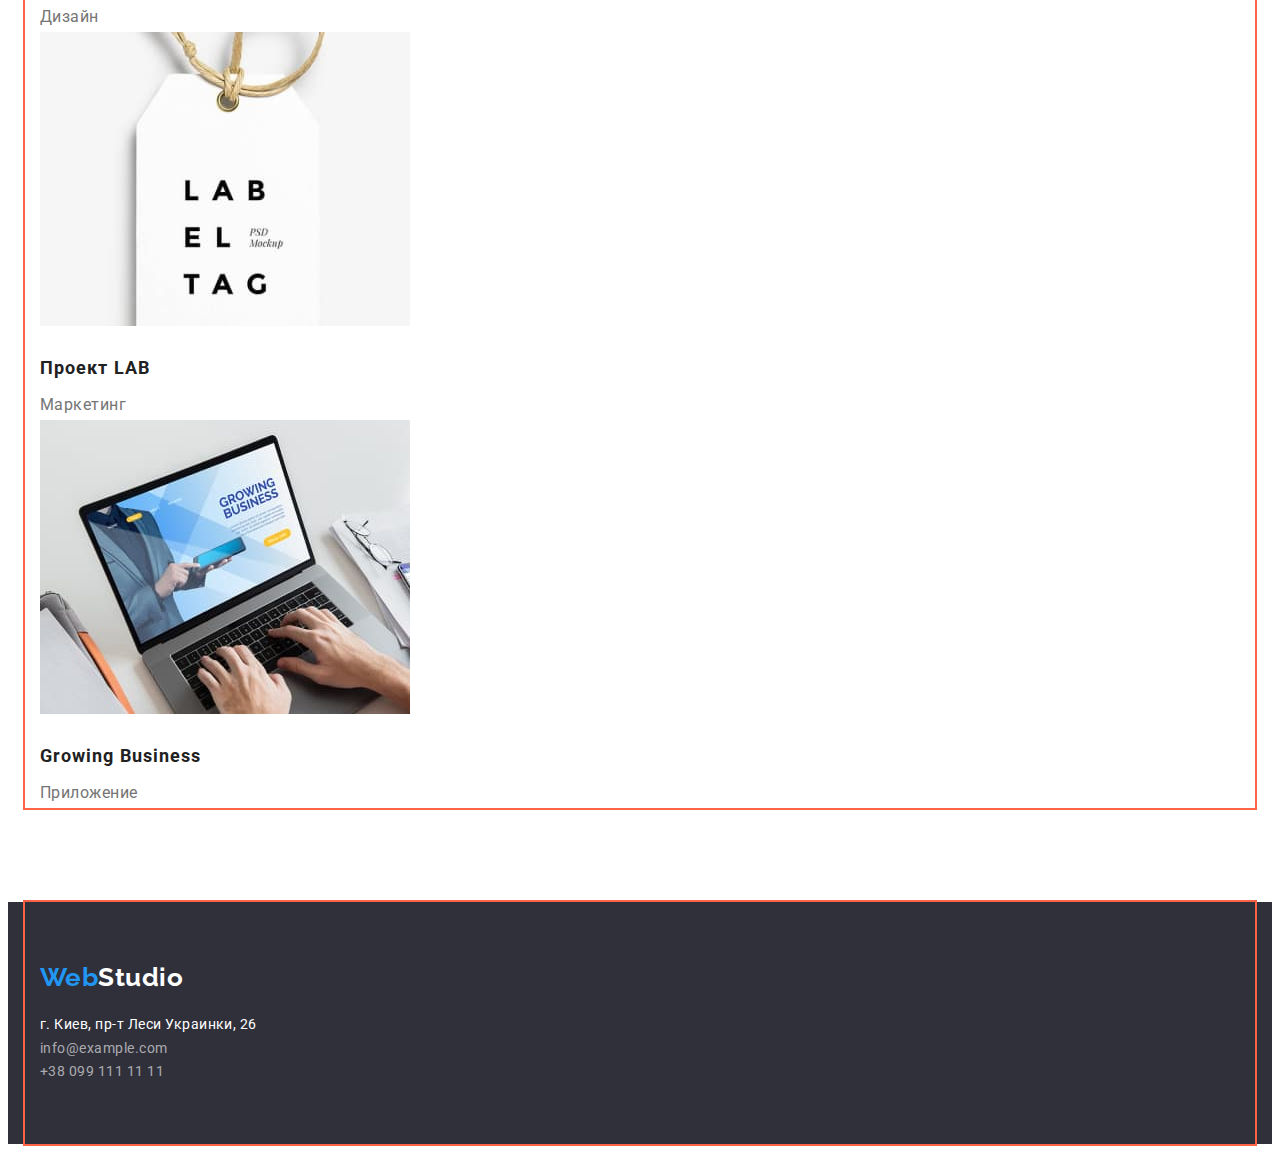
==== commit 33425aa4: "Update portfolio.html" ====
--- a/portfolio.html
+++ b/portfolio.html
@@ -6,6 +6,7 @@
     <meta name="viewport" content="width=device-width, initial-scale=1.0">
     <title>Document</title>
 
+    <link rel="stylesheet" href="https://github.com/sindresorhus/modern-normalize/blob/main/modern-normalize.css">
     <link href="https://fonts.googleapis.com/css2?family=Raleway:wght@700&family=Roboto:wght@400;500;700;900&display=swap"
         rel="stylesheet">
     <link rel="stylesheet" href="./css/styles.css">
@@ -15,98 +16,103 @@
     <!-- Хедер -->
 
     <header>
-        <nav>
-            <a href="./index.html" lang="en" class="logo-header"><span class="logo-header-front">Web</span>Studio</a>
-            <ul class="nav-links">
-                <li><a href="./index.html" class="nav-links-link">Студия</a></li>
-                <li><a href="./portfolio.html" class="nav-links-link">Портфолио</a></li>
-                <li><a href="" class="nav-links-link">Контакты</a></li>
+        <div class="container">
+            <nav>
+                <a href="./index.html" lang="en" class="logo-header"><span class="logo-header-front">Web</span>Studio</a>
+                <ul class="nav-links">
+                    <li><a href="./index.html" class="nav-links-link">Студия</a></li>
+                    <li><a href="./portfolio.html" class="nav-links-link">Портфолио</a></li>
+                    <li><a href="" class="nav-links-link">Контакты</a></li>
+                </ul>
+            </nav>
+            <ul class="header-adress">
+                <li><a href="mailto:info@example.com" lang="en" class="header-adress-link">info@devstudio.com</a></li>
+                <li><a href="tel:+380991111111" class="header-adress-link">+38 096 111 11 11</a></li>
             </ul>
-        </nav>
-        <ul class="header-adress">
-            <li><a href="mailto:info@example.com" lang="en" class="header-adress-link">info@devstudio.com</a></li>
-            <li><a href="tel:+380991111111" class="header-adress-link">+38 096 111 11 11</a></li>
-        </ul>
+        </div>
     </header>
 
     <!-- мейн -->
 
-    <main>
-        <section class="portfolio">
-
-            <h1 hidden>Варианты работ</h1>
-
-            <ul class="portfolio-button-list">
-                <li><button type="button" class="portfolio-button">Все</button></li>
-                <li><button type="button" class="portfolio-button">Веб-сайты</button></li>
-                <li><button type="button" class="portfolio-button">Приложения</button></li>
-                <li><button type="button" class="portfolio-button">Дизайн</button></li>
-                <li><button type="button" class="portfolio-button">Маркетинг</button></li>
-            </ul>
-
-            <!-- таблица с вариантами работ -->
-
-            <ul class="portfolio-list">
-                <li>
-                    <img src="./images/techkryak.jpg" alt="Ноутбук с этим открытым веб-сайтом" width="370">
-                    <h2 class="portfolio-title">Технокряк</h2>
-                    <p class="portfolio-text">Веб-сайт</p>
-                </li>
-                <li>
-                    <img src="./images/new-orlean.jpg" alt="постер с баскитболистами" width="370">
-                    <h2 class="portfolio-title">Постер New Orlean vs Golden Star</h2>
-                    <p class="portfolio-text">Дизайн</p>
-                </li>
-                <li>
-                    <img src="./images/seafood.jpg" alt="Логотип ресторана с рыбой" width="370">
-                    <h2 class="portfolio-title">Ресторан Seafood</h2>
-                    <p class="portfolio-text">Приложение</p>
-                </li>
-                <li>
-                    <img src="./images/prime.jpg" alt="Наушники" width="370">
-                    <h2 class="portfolio-title">Проект Prime</h2>
-                    <p class="portfolio-text">Маркетинг</p>
-                </li>
-                <li>
-                    <img src="./images/boxes.jpg" alt="Коробки" width="370">
-                    <h2 class="portfolio-title">Проект Boxes</h2>
-                    <p class="portfolio-text">Приложение</p>
-                </li>
-                <li>
-                    <img src="./images/no-borders.jpg" alt="Монитор с этим открытым веб-сайтом" width="370">
-                    <h2 class="portfolio-title">Inspiration has no Borders</h2>
-                    <p class="portfolio-text">Веб-сайт</p>
-                </li>
-                <li>
-                    <img src="./images/limited-edition.jpg" alt="Открытая книга" width="370">
-                    <h2 class="portfolio-title">Издание Limited Edition</h2>
-                    <p class="portfolio-text">Дизайн</p>
-                </li>
-                <li>
-                    <img src="./images/lab.jpg" alt="Товарная бирка с логотипом компании" width="370">
-                    <h2 class="portfolio-title">Проект LAB</h2>
-                    <p class="portfolio-text">Маркетинг</p>
-                </li>
-                <li>
-                    <img src="./images/growing-business.jpg" alt="Ноутбук с этим открытым приложением" width="370">
-                    <h2 class="portfolio-title">Growing Business</h2>
-                    <p class="portfolio-text">Приложение</p>
-                </li>
-            </ul>
-
-        </section>
-
+    <main class="section">
+        <div class="container">
+            <section class="portfolio">
+            
+                <h1 hidden>Варианты работ</h1>
+            
+                <ul class="portfolio-button-list">
+                    <li><button type="button" class="portfolio-button">Все</button></li>
+                    <li><button type="button" class="portfolio-button">Веб-сайты</button></li>
+                    <li><button type="button" class="portfolio-button">Приложения</button></li>
+                    <li><button type="button" class="portfolio-button">Дизайн</button></li>
+                    <li><button type="button" class="portfolio-button">Маркетинг</button></li>
+                </ul>
+            
+                <!-- таблица с вариантами работ -->
+            
+                <ul class="portfolio-list">
+                    <li>
+                        <img src="./images/techkryak.jpg" alt="Ноутбук с этим открытым веб-сайтом" width="370">
+                        <h2 class="portfolio-title">Технокряк</h2>
+                        <p class="portfolio-text">Веб-сайт</p>
+                    </li>
+                    <li>
+                        <img src="./images/new-orlean.jpg" alt="постер с баскитболистами" width="370">
+                        <h2 class="portfolio-title">Постер New Orlean vs Golden Star</h2>
+                        <p class="portfolio-text">Дизайн</p>
+                    </li>
+                    <li>
+                        <img src="./images/seafood.jpg" alt="Логотип ресторана с рыбой" width="370">
+                        <h2 class="portfolio-title">Ресторан Seafood</h2>
+                        <p class="portfolio-text">Приложение</p>
+                    </li>
+                    <li>
+                        <img src="./images/prime.jpg" alt="Наушники" width="370">
+                        <h2 class="portfolio-title">Проект Prime</h2>
+                        <p class="portfolio-text">Маркетинг</p>
+                    </li>
+                    <li>
+                        <img src="./images/boxes.jpg" alt="Коробки" width="370">
+                        <h2 class="portfolio-title">Проект Boxes</h2>
+                        <p class="portfolio-text">Приложение</p>
+                    </li>
+                    <li>
+                        <img src="./images/no-borders.jpg" alt="Монитор с этим открытым веб-сайтом" width="370">
+                        <h2 class="portfolio-title">Inspiration has no Borders</h2>
+                        <p class="portfolio-text">Веб-сайт</p>
+                    </li>
+                    <li>
+                        <img src="./images/limited-edition.jpg" alt="Открытая книга" width="370">
+                        <h2 class="portfolio-title">Издание Limited Edition</h2>
+                        <p class="portfolio-text">Дизайн</p>
+                    </li>
+                    <li>
+                        <img src="./images/lab.jpg" alt="Товарная бирка с логотипом компании" width="370">
+                        <h2 class="portfolio-title">Проект LAB</h2>
+                        <p class="portfolio-text">Маркетинг</p>
+                    </li>
+                    <li>
+                        <img src="./images/growing-business.jpg" alt="Ноутбук с этим открытым приложением" width="370">
+                        <h2 class="portfolio-title">Growing Business</h2>
+                        <p class="portfolio-text">Приложение</p>
+                    </li>
+                </ul>
+            
+            </section>
+        </div>
     </main>
       
     <!--Футер-->
 
     <footer class="footer">
-        <a href="./index.html" lang="en" class="logo-footer"> <span class="logo-footer-front">Web</span>Studio</a>
-        <address class="address">
-            г. Киев, пр-т Леси Украинки, 26 <br>
-            <a href="mailto:info@example.com" class="address-link">info@example.com</a> <br>
-            <a href="tel:+380991111111" class="address-link">+38 099 111 11 11</a>
-        </address>
+        <div class="container footer-padding">
+            <a href="./index.html" lang="en" class="logo-footer"> <span class="logo-footer-front">Web</span>Studio</a>
+            <address class="address">
+                г. Киев, пр-т Леси Украинки, 26 <br>
+                <a href="mailto:info@example.com" class="address-link">info@example.com</a> <br>
+                <a href="tel:+380991111111" class="address-link">+38 099 111 11 11</a>
+            </address>
+        </div>
     </footer>
 </body>
 </html>--- a/css/styles.css
+++ b/css/styles.css
@@ -1,19 +1,66 @@
+html {
+  box-sizing: border-box;
+}
+
+*,
+*::after,
+*::before {
+  box-sizing: inherit;
+}
+
 :root {
   --accent-color: #2196f3;
   --header-color: #212121;
   --white-text-color: #ffffff;
 }
 body {
-  background-color: #f5f4fa;
+  background: #ffffff;
   color: #757575;
 
   font-family: Roboto, sans-serif;
   letter-spacing: 0.03em;
 }
 
+h1,
+h2,
+h3,
+h4,
+h5,
+h6,
+p,
+ul {
+  margin-top: 0;
+  margin-bottom: 0;
+  padding-left: 0;
+}
+
+.section {
+  padding-top: 94px;
+  padding-bottom: 94px;
+}
+
+.container {
+  width: 1230px;
+  padding-left: 15px;
+  padding-right: 15px;
+  margin: 0 auto;
+  outline: 2px solid tomato;
+}
+
+.header-padding {
+  padding-bottom: 47px;
+}
+
 .logo-header {
+  display: inline-block;
+  padding-top: 24px;
+  padding-bottom: 25px;
+
   color: #212121;
 
+  font-weight: 700;
+  font-size: 26px;
+  line-height: 1.19;
   text-decoration: none;
   font-family: Raleway, sans-serif;
 }
@@ -62,18 +109,30 @@
 .order-service {
   background-color: #2f303a;
   color: var(--white-text-color);
-}
-
-.order-service > .order-service-title {
+  text-align: center;
+}
+
+.hero {
+  padding-top: 200px;
+  padding-bottom: 200px;
+}
+
+.order-service .order-service-title {
+  margin-bottom: 30px;
+
   font-weight: 900;
   font-size: 44px;
   line-height: 1.36;
-  text-align: center;
   letter-spacing: 0.06em;
   text-transform: uppercase;
 }
 
-.order-service > .order-service-button {
+.order-service .order-service-button {
+  min-width: 200px;
+  padding: 10px 32px;
+  border-radius: 4px;
+  border: 0px;
+
   background-color: #2196f3;
   color: var(--white-text-color);
   cursor: pointer;
@@ -85,11 +144,22 @@
   letter-spacing: 0.06em;
 }
 
+.order-service .order-service-button:hover,
+.order-service .order-service-button:focus {
+  background-color: #188ce8;
+}
+
 .features {
   list-style-type: none;
 }
 
+.section-features {
+  padding-top: 47px;
+}
+
 .features .features-title {
+  margin-bottom: 10px;
+
   color: var(--header-color);
 
   font-size: 14px;
@@ -106,8 +176,10 @@
   list-style-type: none;
 }
 
-.activities > .activities-title,
-.team > .team-title {
+.activities .activities-title,
+.team .team-title {
+  margin-bottom: 50px;
+
   color: var(--header-color);
 
   font-size: 36px;
@@ -115,11 +187,24 @@
   text-align: center;
 }
 
+.team {
+  background-color: #f5f4fa;
+}
+
 .team-list {
   list-style-type: none;
 }
 
+.team-list img {
+  margin-bottom: 30px;
+}
+
+.team-list li {
+  padding-bottom: 30px;
+}
+
 .team .team-subtitle {
+  margin-bottom: 10px;
   color: var(--header-color);
 
   font-weight: 500;
@@ -136,7 +221,15 @@
   background-color: #2f303a;
 }
 
-.footer > .logo-footer {
+.footer-padding {
+  padding-top: 60px;
+  padding-bottom: 60px;
+}
+
+.footer .logo-footer {
+  display: inline-block;
+  margin-bottom: 20px;
+
   color: var(--white-text-color);
 
   text-decoration: none;
@@ -169,12 +262,21 @@
   color: var(--accent-color);
 }
 
+.portfolio-button-list {
+  margin-bottom: 50px;
+}
+
 .portfolio-button-list,
 .portfolio-list {
   list-style-type: none;
 }
 
 .portfolio .portfolio-button {
+  min-width: 50px;
+  padding: 6px 22px;
+  border-radius: 4px;
+  border: 0px;
+
   background-color: #f5f4fa;
   color: #212121;
 
@@ -192,6 +294,8 @@
 }
 
 .portfolio .portfolio-title {
+  margin-bottom: 4px;
+
   color: var(--header-color);
 
   font-size: 18px;
@@ -199,10 +303,15 @@
   letter-spacing: 0.06em;
 }
 
+.portfolio-list img {
+  margin-bottom: 20px;
+}
+
 .portfolio .portfolio-text {
   font-size: 16px;
   line-height: 1.87;
 }
+
 /* основной цвет текста color: #212121; */
 
 /* вторичный цвет текста color: #757575; */
